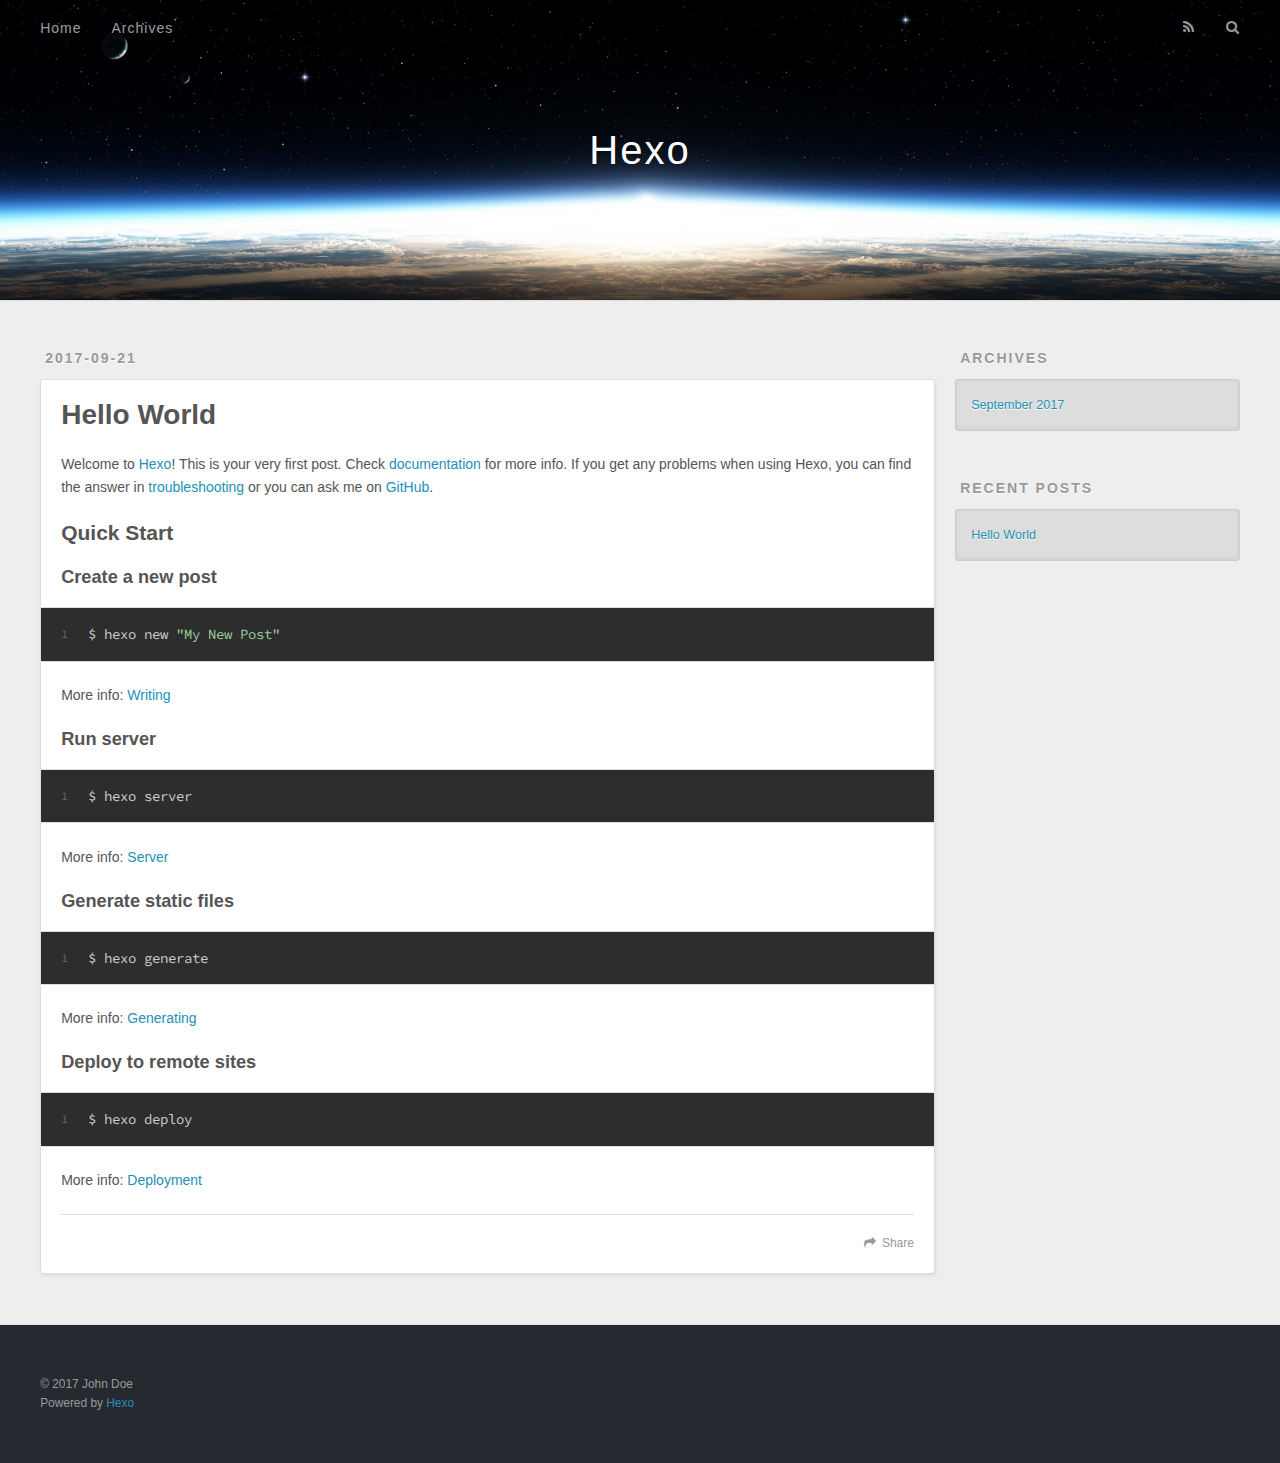
==== index.html @ 7e713b5b "Site updated: 2017-09-21 09:52:01" ====
<!DOCTYPE html>
<html>
<head>
  <meta charset="utf-8">
  
  <title>Hexo</title>
  <meta name="viewport" content="width=device-width, initial-scale=1, maximum-scale=1">
  <meta property="og:type" content="website">
<meta property="og:title" content="Hexo">
<meta property="og:url" content="http://yoursite.com/index.html">
<meta property="og:site_name" content="Hexo">
<meta name="twitter:card" content="summary">
<meta name="twitter:title" content="Hexo">
  
    <link rel="alternate" href="/atom.xml" title="Hexo" type="application/atom+xml">
  
  
    <link rel="icon" href="/favicon.png">
  
  
    <link href="//fonts.googleapis.com/css?family=Source+Code+Pro" rel="stylesheet" type="text/css">
  
  <link rel="stylesheet" href="/css/style.css">
  

</head>

<body>
  <div id="container">
    <div id="wrap">
      <header id="header">
  <div id="banner"></div>
  <div id="header-outer" class="outer">
    <div id="header-title" class="inner">
      <h1 id="logo-wrap">
        <a href="/" id="logo">Hexo</a>
      </h1>
      
    </div>
    <div id="header-inner" class="inner">
      <nav id="main-nav">
        <a id="main-nav-toggle" class="nav-icon"></a>
        
          <a class="main-nav-link" href="/">Home</a>
        
          <a class="main-nav-link" href="/archives">Archives</a>
        
      </nav>
      <nav id="sub-nav">
        
          <a id="nav-rss-link" class="nav-icon" href="/atom.xml" title="RSS Feed"></a>
        
        <a id="nav-search-btn" class="nav-icon" title="Search"></a>
      </nav>
      <div id="search-form-wrap">
        <form action="//google.com/search" method="get" accept-charset="UTF-8" class="search-form"><input type="search" name="q" class="search-form-input" placeholder="Search"><button type="submit" class="search-form-submit">&#xF002;</button><input type="hidden" name="sitesearch" value="http://yoursite.com"></form>
      </div>
    </div>
  </div>
</header>
      <div class="outer">
        <section id="main">
  
    <article id="post-hello-world" class="article article-type-post" itemscope itemprop="blogPost">
  <div class="article-meta">
    <a href="/2017/09/21/hello-world/" class="article-date">
  <time datetime="2017-09-21T01:50:01.000Z" itemprop="datePublished">2017-09-21</time>
</a>
    
  </div>
  <div class="article-inner">
    
    
      <header class="article-header">
        
  
    <h1 itemprop="name">
      <a class="article-title" href="/2017/09/21/hello-world/">Hello World</a>
    </h1>
  

      </header>
    
    <div class="article-entry" itemprop="articleBody">
      
        <p>Welcome to <a href="https://hexo.io/" target="_blank" rel="external">Hexo</a>! This is your very first post. Check <a href="https://hexo.io/docs/" target="_blank" rel="external">documentation</a> for more info. If you get any problems when using Hexo, you can find the answer in <a href="https://hexo.io/docs/troubleshooting.html" target="_blank" rel="external">troubleshooting</a> or you can ask me on <a href="https://github.com/hexojs/hexo/issues" target="_blank" rel="external">GitHub</a>.</p>
<h2 id="Quick-Start"><a href="#Quick-Start" class="headerlink" title="Quick Start"></a>Quick Start</h2><h3 id="Create-a-new-post"><a href="#Create-a-new-post" class="headerlink" title="Create a new post"></a>Create a new post</h3><figure class="highlight bash"><table><tr><td class="gutter"><pre><div class="line">1</div></pre></td><td class="code"><pre><div class="line">$ hexo new <span class="string">"My New Post"</span></div></pre></td></tr></table></figure>
<p>More info: <a href="https://hexo.io/docs/writing.html" target="_blank" rel="external">Writing</a></p>
<h3 id="Run-server"><a href="#Run-server" class="headerlink" title="Run server"></a>Run server</h3><figure class="highlight bash"><table><tr><td class="gutter"><pre><div class="line">1</div></pre></td><td class="code"><pre><div class="line">$ hexo server</div></pre></td></tr></table></figure>
<p>More info: <a href="https://hexo.io/docs/server.html" target="_blank" rel="external">Server</a></p>
<h3 id="Generate-static-files"><a href="#Generate-static-files" class="headerlink" title="Generate static files"></a>Generate static files</h3><figure class="highlight bash"><table><tr><td class="gutter"><pre><div class="line">1</div></pre></td><td class="code"><pre><div class="line">$ hexo generate</div></pre></td></tr></table></figure>
<p>More info: <a href="https://hexo.io/docs/generating.html" target="_blank" rel="external">Generating</a></p>
<h3 id="Deploy-to-remote-sites"><a href="#Deploy-to-remote-sites" class="headerlink" title="Deploy to remote sites"></a>Deploy to remote sites</h3><figure class="highlight bash"><table><tr><td class="gutter"><pre><div class="line">1</div></pre></td><td class="code"><pre><div class="line">$ hexo deploy</div></pre></td></tr></table></figure>
<p>More info: <a href="https://hexo.io/docs/deployment.html" target="_blank" rel="external">Deployment</a></p>

      
    </div>
    <footer class="article-footer">
      <a data-url="http://yoursite.com/2017/09/21/hello-world/" data-id="cj7tswdpz0000a8pvu6xvhjpp" class="article-share-link">Share</a>
      
      
    </footer>
  </div>
  
</article>


  

</section>
        
          <aside id="sidebar">
  
    

  
    

  
    
  
    
  <div class="widget-wrap">
    <h3 class="widget-title">Archives</h3>
    <div class="widget">
      <ul class="archive-list"><li class="archive-list-item"><a class="archive-list-link" href="/archives/2017/09/">September 2017</a></li></ul>
    </div>
  </div>


  
    
  <div class="widget-wrap">
    <h3 class="widget-title">Recent Posts</h3>
    <div class="widget">
      <ul>
        
          <li>
            <a href="/2017/09/21/hello-world/">Hello World</a>
          </li>
        
      </ul>
    </div>
  </div>

  
</aside>
        
      </div>
      <footer id="footer">
  
  <div class="outer">
    <div id="footer-info" class="inner">
      &copy; 2017 John Doe<br>
      Powered by <a href="http://hexo.io/" target="_blank">Hexo</a>
    </div>
  </div>
</footer>
    </div>
    <nav id="mobile-nav">
  
    <a href="/" class="mobile-nav-link">Home</a>
  
    <a href="/archives" class="mobile-nav-link">Archives</a>
  
</nav>
    

<script src="//ajax.googleapis.com/ajax/libs/jquery/2.0.3/jquery.min.js"></script>


  <link rel="stylesheet" href="/fancybox/jquery.fancybox.css">
  <script src="/fancybox/jquery.fancybox.pack.js"></script>


<script src="/js/script.js"></script>

  </div>
</body>
</html>
---- css/style.css ----
body {
  width: 100%;
}
body:before,
body:after {
  content: "";
  display: table;
}
body:after {
  clear: both;
}
html,
body,
div,
span,
applet,
object,
iframe,
h1,
h2,
h3,
h4,
h5,
h6,
p,
blockquote,
pre,
a,
abbr,
acronym,
address,
big,
cite,
code,
del,
dfn,
em,
img,
ins,
kbd,
q,
s,
samp,
small,
strike,
strong,
sub,
sup,
tt,
var,
dl,
dt,
dd,
ol,
ul,
li,
fieldset,
form,
label,
legend,
table,
caption,
tbody,
tfoot,
thead,
tr,
th,
td {
  margin: 0;
  padding: 0;
  border: 0;
  outline: 0;
  font-weight: inherit;
  font-style: inherit;
  font-family: inherit;
  font-size: 100%;
  vertical-align: baseline;
}
body {
  line-height: 1;
  color: #000;
  background: #fff;
}
ol,
ul {
  list-style: none;
}
table {
  border-collapse: separate;
  border-spacing: 0;
  vertical-align: middle;
}
caption,
th,
td {
  text-align: left;
  font-weight: normal;
  vertical-align: middle;
}
a img {
  border: none;
}
input,
button {
  margin: 0;
  padding: 0;
}
input::-moz-focus-inner,
button::-moz-focus-inner {
  border: 0;
  padding: 0;
}
@font-face {
  font-family: FontAwesome;
  font-style: normal;
  font-weight: normal;
  src: url("fonts/fontawesome-webfont.eot?v=#4.0.3");
  src: url("fonts/fontawesome-webfont.eot?#iefix&v=#4.0.3") format("embedded-opentype"), url("fonts/fontawesome-webfont.woff?v=#4.0.3") format("woff"), url("fonts/fontawesome-webfont.ttf?v=#4.0.3") format("truetype"), url("fonts/fontawesome-webfont.svg#fontawesomeregular?v=#4.0.3") format("svg");
}
html,
body,
#container {
  height: 100%;
}
body {
  background: #eee;
  font: 14px "Helvetica Neue", Helvetica, Arial, sans-serif;
  -webkit-text-size-adjust: 100%;
}
.outer {
  max-width: 1220px;
  margin: 0 auto;
  padding: 0 20px;
}
.outer:before,
.outer:after {
  content: "";
  display: table;
}
.outer:after {
  clear: both;
}
.inner {
  display: inline;
  float: left;
  width: 98.33333333333333%;
  margin: 0 0.833333333333333%;
}
.left,
.alignleft {
  float: left;
}
.right,
.alignright {
  float: right;
}
.clear {
  clear: both;
}
#container {
  position: relative;
}
.mobile-nav-on {
  overflow: hidden;
}
#wrap {
  height: 100%;
  width: 100%;
  position: absolute;
  top: 0;
  left: 0;
  -webkit-transition: 0.2s ease-out;
  -moz-transition: 0.2s ease-out;
  -ms-transition: 0.2s ease-out;
  transition: 0.2s ease-out;
  z-index: 1;
  background: #eee;
}
.mobile-nav-on #wrap {
  left: 280px;
}
@media screen and (min-width: 768px) {
  #main {
    display: inline;
    float: left;
    width: 73.33333333333333%;
    margin: 0 0.833333333333333%;
  }
}
.article-date,
.article-category-link,
.archive-year,
.widget-title {
  text-decoration: none;
  text-transform: uppercase;
  letter-spacing: 2px;
  color: #999;
  margin-bottom: 1em;
  margin-left: 5px;
  line-height: 1em;
  text-shadow: 0 1px #fff;
  font-weight: bold;
}
.article-inner,
.archive-article-inner {
  background: #fff;
  -webkit-box-shadow: 1px 2px 3px #ddd;
  box-shadow: 1px 2px 3px #ddd;
  border: 1px solid #ddd;
  border-radius: 3px;
}
.article-entry h1,
.widget h1 {
  font-size: 2em;
}
.article-entry h2,
.widget h2 {
  font-size: 1.5em;
}
.article-entry h3,
.widget h3 {
  font-size: 1.3em;
}
.article-entry h4,
.widget h4 {
  font-size: 1.2em;
}
.article-entry h5,
.widget h5 {
  font-size: 1em;
}
.article-entry h6,
.widget h6 {
  font-size: 1em;
  color: #999;
}
.article-entry hr,
.widget hr {
  border: 1px dashed #ddd;
}
.article-entry strong,
.widget strong {
  font-weight: bold;
}
.article-entry em,
.widget em,
.article-entry cite,
.widget cite {
  font-style: italic;
}
.article-entry sup,
.widget sup,
.article-entry sub,
.widget sub {
  font-size: 0.75em;
  line-height: 0;
  position: relative;
  vertical-align: baseline;
}
.article-entry sup,
.widget sup {
  top: -0.5em;
}
.article-entry sub,
.widget sub {
  bottom: -0.2em;
}
.article-entry small,
.widget small {
  font-size: 0.85em;
}
.article-entry acronym,
.widget acronym,
.article-entry abbr,
.widget abbr {
  border-bottom: 1px dotted;
}
.article-entry ul,
.widget ul,
.article-entry ol,
.widget ol,
.article-entry dl,
.widget dl {
  margin: 0 20px;
  line-height: 1.6em;
}
.article-entry ul ul,
.widget ul ul,
.article-entry ol ul,
.widget ol ul,
.article-entry ul ol,
.widget ul ol,
.article-entry ol ol,
.widget ol ol {
  margin-top: 0;
  margin-bottom: 0;
}
.article-entry ul,
.widget ul {
  list-style: disc;
}
.article-entry ol,
.widget ol {
  list-style: decimal;
}
.article-entry dt,
.widget dt {
  font-weight: bold;
}
#header {
  height: 300px;
  position: relative;
  border-bottom: 1px solid #ddd;
}
#header:before,
#header:after {
  content: "";
  position: absolute;
  left: 0;
  right: 0;
  height: 40px;
}
#header:before {
  top: 0;
  background: -webkit-linear-gradient(rgba(0,0,0,0.2), transparent);
  background: -moz-linear-gradient(rgba(0,0,0,0.2), transparent);
  background: -ms-linear-gradient(rgba(0,0,0,0.2), transparent);
  background: linear-gradient(rgba(0,0,0,0.2), transparent);
}
#header:after {
  bottom: 0;
  background: -webkit-linear-gradient(transparent, rgba(0,0,0,0.2));
  background: -moz-linear-gradient(transparent, rgba(0,0,0,0.2));
  background: -ms-linear-gradient(transparent, rgba(0,0,0,0.2));
  background: linear-gradient(transparent, rgba(0,0,0,0.2));
}
#header-outer {
  height: 100%;
  position: relative;
}
#header-inner {
  position: relative;
  overflow: hidden;
}
#banner {
  position: absolute;
  top: 0;
  left: 0;
  width: 100%;
  height: 100%;
  background: url("images/banner.jpg") center #000;
  -webkit-background-size: cover;
  -moz-background-size: cover;
  background-size: cover;
  z-index: -1;
}
#header-title {
  text-align: center;
  height: 40px;
  position: absolute;
  top: 50%;
  left: 0;
  margin-top: -20px;
}
#logo,
#subtitle {
  text-decoration: none;
  color: #fff;
  font-weight: 300;
  text-shadow: 0 1px 4px rgba(0,0,0,0.3);
}
#logo {
  font-size: 40px;
  line-height: 40px;
  letter-spacing: 2px;
}
#subtitle {
  font-size: 16px;
  line-height: 16px;
  letter-spacing: 1px;
}
#subtitle-wrap {
  margin-top: 16px;
}
#main-nav {
  float: left;
  margin-left: -15px;
}
.nav-icon,
.main-nav-link {
  float: left;
  color: #fff;
  opacity: 0.6;
  text-decoration: none;
  text-shadow: 0 1px rgba(0,0,0,0.2);
  -webkit-transition: opacity 0.2s;
  -moz-transition: opacity 0.2s;
  -ms-transition: opacity 0.2s;
  transition: opacity 0.2s;
  display: block;
  padding: 20px 15px;
}
.nav-icon:hover,
.main-nav-link:hover {
  opacity: 1;
}
.nav-icon {
  font-family: FontAwesome;
  text-align: center;
  font-size: 14px;
  width: 14px;
  height: 14px;
  padding: 20px 15px;
  position: relative;
  cursor: pointer;
}
.main-nav-link {
  font-weight: 300;
  letter-spacing: 1px;
}
@media screen and (max-width: 479px) {
  .main-nav-link {
    display: none;
  }
}
#main-nav-toggle {
  display: none;
}
#main-nav-toggle:before {
  content: "\f0c9";
}
@media screen and (max-width: 479px) {
  #main-nav-toggle {
    display: block;
  }
}
#sub-nav {
  float: right;
  margin-right: -15px;
}
#nav-rss-link:before {
  content: "\f09e";
}
#nav-search-btn:before {
  content: "\f002";
}
#search-form-wrap {
  position: absolute;
  top: 15px;
  width: 150px;
  height: 30px;
  right: -150px;
  opacity: 0;
  -webkit-transition: 0.2s ease-out;
  -moz-transition: 0.2s ease-out;
  -ms-transition: 0.2s ease-out;
  transition: 0.2s ease-out;
}
#search-form-wrap.on {
  opacity: 1;
  right: 0;
}
@media screen and (max-width: 479px) {
  #search-form-wrap {
    width: 100%;
    right: -100%;
  }
}
.search-form {
  position: absolute;
  top: 0;
  left: 0;
  right: 0;
  background: #fff;
  padding: 5px 15px;
  border-radius: 15px;
  -webkit-box-shadow: 0 0 10px rgba(0,0,0,0.3);
  box-shadow: 0 0 10px rgba(0,0,0,0.3);
}
.search-form-input {
  border: none;
  background: none;
  color: #555;
  width: 100%;
  font: 13px "Helvetica Neue", Helvetica, Arial, sans-serif;
  outline: none;
}
.search-form-input::-webkit-search-results-decoration,
.search-form-input::-webkit-search-cancel-button {
  -webkit-appearance: none;
}
.search-form-submit {
  position: absolute;
  top: 50%;
  right: 10px;
  margin-top: -7px;
  font: 13px FontAwesome;
  border: none;
  background: none;
  color: #bbb;
  cursor: pointer;
}
.search-form-submit:hover,
.search-form-submit:focus {
  color: #777;
}
.article {
  margin: 50px 0;
}
.article-inner {
  overflow: hidden;
}
.article-meta:before,
.article-meta:after {
  content: "";
  display: table;
}
.article-meta:after {
  clear: both;
}
.article-date {
  float: left;
}
.article-category {
  float: left;
  line-height: 1em;
  color: #ccc;
  text-shadow: 0 1px #fff;
  margin-left: 8px;
}
.article-category:before {
  content: "\2022";
}
.article-category-link {
  margin: 0 12px 1em;
}
.article-header {
  padding: 20px 20px 0;
}
.article-title {
  text-decoration: none;
  font-size: 2em;
  font-weight: bold;
  color: #555;
  line-height: 1.1em;
  -webkit-transition: color 0.2s;
  -moz-transition: color 0.2s;
  -ms-transition: color 0.2s;
  transition: color 0.2s;
}
a.article-title:hover {
  color: #258fb8;
}
.article-entry {
  color: #555;
  padding: 0 20px;
}
.article-entry:before,
.article-entry:after {
  content: "";
  display: table;
}
.article-entry:after {
  clear: both;
}
.article-entry p,
.article-entry table {
  line-height: 1.6em;
  margin: 1.6em 0;
}
.article-entry h1,
.article-entry h2,
.article-entry h3,
.article-entry h4,
.article-entry h5,
.article-entry h6 {
  font-weight: bold;
}
.article-entry h1,
.article-entry h2,
.article-entry h3,
.article-entry h4,
.article-entry h5,
.article-entry h6 {
  line-height: 1.1em;
  margin: 1.1em 0;
}
.article-entry a {
  color: #258fb8;
  text-decoration: none;
}
.article-entry a:hover {
  text-decoration: underline;
}
.article-entry ul,
.article-entry ol,
.article-entry dl {
  margin-top: 1.6em;
  margin-bottom: 1.6em;
}
.article-entry img,
.article-entry video {
  max-width: 100%;
  height: auto;
  display: block;
  margin: auto;
}
.article-entry iframe {
  border: none;
}
.article-entry table {
  width: 100%;
  border-collapse: collapse;
  border-spacing: 0;
}
.article-entry th {
  font-weight: bold;
  border-bottom: 3px solid #ddd;
  padding-bottom: 0.5em;
}
.article-entry td {
  border-bottom: 1px solid #ddd;
  padding: 10px 0;
}
.article-entry blockquote {
  font-family: Georgia, "Times New Roman", serif;
  font-size: 1.4em;
  margin: 1.6em 20px;
  text-align: center;
}
.article-entry blockquote footer {
  font-size: 14px;
  margin: 1.6em 0;
  font-family: "Helvetica Neue", Helvetica, Arial, sans-serif;
}
.article-entry blockquote footer cite:before {
  content: "—";
  padding: 0 0.5em;
}
.article-entry .pullquote {
  text-align: left;
  width: 45%;
  margin: 0;
}
.article-entry .pullquote.left {
  margin-left: 0.5em;
  margin-right: 1em;
}
.article-entry .pullquote.right {
  margin-right: 0.5em;
  margin-left: 1em;
}
.article-entry .caption {
  color: #999;
  display: block;
  font-size: 0.9em;
  margin-top: 0.5em;
  position: relative;
  text-align: center;
}
.article-entry .video-container {
  position: relative;
  padding-top: 56.25%;
  height: 0;
  overflow: hidden;
}
.article-entry .video-container iframe,
.article-entry .video-container object,
.article-entry .video-container embed {
  position: absolute;
  top: 0;
  left: 0;
  width: 100%;
  height: 100%;
  margin-top: 0;
}
.article-more-link a {
  display: inline-block;
  line-height: 1em;
  padding: 6px 15px;
  border-radius: 15px;
  background: #eee;
  color: #999;
  text-shadow: 0 1px #fff;
  text-decoration: none;
}
.article-more-link a:hover {
  background: #258fb8;
  color: #fff;
  text-decoration: none;
  text-shadow: 0 1px #1e7293;
}
.article-footer {
  font-size: 0.85em;
  line-height: 1.6em;
  border-top: 1px solid #ddd;
  padding-top: 1.6em;
  margin: 0 20px 20px;
}
.article-footer:before,
.article-footer:after {
  content: "";
  display: table;
}
.article-footer:after {
  clear: both;
}
.article-footer a {
  color: #999;
  text-decoration: none;
}
.article-footer a:hover {
  color: #555;
}
.article-tag-list-item {
  float: left;
  margin-right: 10px;
}
.article-tag-list-link:before {
  content: "#";
}
.article-comment-link {
  float: right;
}
.article-comment-link:before {
  content: "\f075";
  font-family: FontAwesome;
  padding-right: 8px;
}
.article-share-link {
  cursor: pointer;
  float: right;
  margin-left: 20px;
}
.article-share-link:before {
  content: "\f064";
  font-family: FontAwesome;
  padding-right: 6px;
}
#article-nav {
  position: relative;
}
#article-nav:before,
#article-nav:after {
  content: "";
  display: table;
}
#article-nav:after {
  clear: both;
}
@media screen and (min-width: 768px) {
  #article-nav {
    margin: 50px 0;
  }
  #article-nav:before {
    width: 8px;
    height: 8px;
    position: absolute;
    top: 50%;
    left: 50%;
    margin-top: -4px;
    margin-left: -4px;
    content: "";
    border-radius: 50%;
    background: #ddd;
    -webkit-box-shadow: 0 1px 2px #fff;
    box-shadow: 0 1px 2px #fff;
  }
}
.article-nav-link-wrap {
  text-decoration: none;
  text-shadow: 0 1px #fff;
  color: #999;
  -webkit-box-sizing: border-box;
  -moz-box-sizing: border-box;
  box-sizing: border-box;
  margin-top: 50px;
  text-align: center;
  display: block;
}
.article-nav-link-wrap:hover {
  color: #555;
}
@media screen and (min-width: 768px) {
  .article-nav-link-wrap {
    width: 50%;
    margin-top: 0;
  }
}
@media screen and (min-width: 768px) {
  #article-nav-newer {
    float: left;
    text-align: right;
    padding-right: 20px;
  }
}
@media screen and (min-width: 768px) {
  #article-nav-older {
    float: right;
    text-align: left;
    padding-left: 20px;
  }
}
.article-nav-caption {
  text-transform: uppercase;
  letter-spacing: 2px;
  color: #ddd;
  line-height: 1em;
  font-weight: bold;
}
#article-nav-newer .article-nav-caption {
  margin-right: -2px;
}
.article-nav-title {
  font-size: 0.85em;
  line-height: 1.6em;
  margin-top: 0.5em;
}
.article-share-box {
  position: absolute;
  display: none;
  background: #fff;
  -webkit-box-shadow: 1px 2px 10px rgba(0,0,0,0.2);
  box-shadow: 1px 2px 10px rgba(0,0,0,0.2);
  border-radius: 3px;
  margin-left: -145px;
  overflow: hidden;
  z-index: 1;
}
.article-share-box.on {
  display: block;
}
.article-share-input {
  width: 100%;
  background: none;
  -webkit-box-sizing: border-box;
  -moz-box-sizing: border-box;
  box-sizing: border-box;
  font: 14px "Helvetica Neue", Helvetica, Arial, sans-serif;
  padding: 0 15px;
  color: #555;
  outline: none;
  border: 1px solid #ddd;
  border-radius: 3px 3px 0 0;
  height: 36px;
  line-height: 36px;
}
.article-share-links {
  background: #eee;
}
.article-share-links:before,
.article-share-links:after {
  content: "";
  display: table;
}
.article-share-links:after {
  clear: both;
}
.article-share-twitter,
.article-share-facebook,
.article-share-pinterest,
.article-share-google {
  width: 50px;
  height: 36px;
  display: block;
  float: left;
  position: relative;
  color: #999;
  text-shadow: 0 1px #fff;
}
.article-share-twitter:before,
.article-share-facebook:before,
.article-share-pinterest:before,
.article-share-google:before {
  font-size: 20px;
  font-family: FontAwesome;
  width: 20px;
  height: 20px;
  position: absolute;
  top: 50%;
  left: 50%;
  margin-top: -10px;
  margin-left: -10px;
  text-align: center;
}
.article-share-twitter:hover,
.article-share-facebook:hover,
.article-share-pinterest:hover,
.article-share-google:hover {
  color: #fff;
}
.article-share-twitter:before {
  content: "\f099";
}
.article-share-twitter:hover {
  background: #00aced;
  text-shadow: 0 1px #008abe;
}
.article-share-facebook:before {
  content: "\f09a";
}
.article-share-facebook:hover {
  background: #3b5998;
  text-shadow: 0 1px #2f477a;
}
.article-share-pinterest:before {
  content: "\f0d2";
}
.article-share-pinterest:hover {
  background: #cb2027;
  text-shadow: 0 1px #a21a1f;
}
.article-share-google:before {
  content: "\f0d5";
}
.article-share-google:hover {
  background: #dd4b39;
  text-shadow: 0 1px #be3221;
}
.article-gallery {
  background: #000;
  position: relative;
}
.article-gallery-photos {
  position: relative;
  overflow: hidden;
}
.article-gallery-img {
  display: none;
  max-width: 100%;
}
.article-gallery-img:first-child {
  display: block;
}
.article-gallery-img.loaded {
  position: absolute;
  display: block;
}
.article-gallery-img img {
  display: block;
  max-width: 100%;
  margin: 0 auto;
}
#comments {
  background: #fff;
  -webkit-box-shadow: 1px 2px 3px #ddd;
  box-shadow: 1px 2px 3px #ddd;
  padding: 20px;
  border: 1px solid #ddd;
  border-radius: 3px;
  margin: 50px 0;
}
#comments a {
  color: #258fb8;
}
.archives-wrap {
  margin: 50px 0;
}
.archives:before,
.archives:after {
  content: "";
  display: table;
}
.archives:after {
  clear: both;
}
.archive-year-wrap {
  margin-bottom: 1em;
}
.archives {
  -webkit-column-gap: 10px;
  -moz-column-gap: 10px;
  column-gap: 10px;
}
@media screen and (min-width: 480px) and (max-width: 767px) {
  .archives {
    -webkit-column-count: 2;
    -moz-column-count: 2;
    column-count: 2;
  }
}
@media screen and (min-width: 768px) {
  .archives {
    -webkit-column-count: 3;
    -moz-column-count: 3;
    column-count: 3;
  }
}
.archive-article {
  -webkit-column-break-inside: avoid;
  page-break-inside: avoid;
  overflow: hidden;
  break-inside: avoid-column;
}
.archive-article-inner {
  padding: 10px;
  margin-bottom: 15px;
}
.archive-article-title {
  text-decoration: none;
  font-weight: bold;
  color: #555;
  -webkit-transition: color 0.2s;
  -moz-transition: color 0.2s;
  -ms-transition: color 0.2s;
  transition: color 0.2s;
  line-height: 1.6em;
}
.archive-article-title:hover {
  color: #258fb8;
}
.archive-article-footer {
  margin-top: 1em;
}
.archive-article-date {
  color: #999;
  text-decoration: none;
  font-size: 0.85em;
  line-height: 1em;
  margin-bottom: 0.5em;
  display: block;
}
#page-nav {
  margin: 50px auto;
  background: #fff;
  -webkit-box-shadow: 1px 2px 3px #ddd;
  box-shadow: 1px 2px 3px #ddd;
  border: 1px solid #ddd;
  border-radius: 3px;
  text-align: center;
  color: #999;
  overflow: hidden;
}
#page-nav:before,
#page-nav:after {
  content: "";
  display: table;
}
#page-nav:after {
  clear: both;
}
#page-nav a,
#page-nav span {
  padding: 10px 20px;
  line-height: 1;
  height: 2ex;
}
#page-nav a {
  color: #999;
  text-decoration: none;
}
#page-nav a:hover {
  background: #999;
  color: #fff;
}
#page-nav .prev {
  float: left;
}
#page-nav .next {
  float: right;
}
#page-nav .page-number {
  display: inline-block;
}
@media screen and (max-width: 479px) {
  #page-nav .page-number {
    display: none;
  }
}
#page-nav .current {
  color: #555;
  font-weight: bold;
}
#page-nav .space {
  color: #ddd;
}
#footer {
  background: #262a30;
  padding: 50px 0;
  border-top: 1px solid #ddd;
  color: #999;
}
#footer a {
  color: #258fb8;
  text-decoration: none;
}
#footer a:hover {
  text-decoration: underline;
}
#footer-info {
  line-height: 1.6em;
  font-size: 0.85em;
}
.article-entry pre,
.article-entry .highlight {
  background: #2d2d2d;
  margin: 0 -20px;
  padding: 15px 20px;
  border-style: solid;
  border-color: #ddd;
  border-width: 1px 0;
  overflow: auto;
  color: #ccc;
  line-height: 22.400000000000002px;
}
.article-entry .highlight .gutter pre,
.article-entry .gist .gist-file .gist-data .line-numbers {
  color: #666;
  font-size: 0.85em;
}
.article-entry pre,
.article-entry code {
  font-family: "Source Code Pro", Consolas, Monaco, Menlo, Consolas, monospace;
}
.article-entry code {
  background: #eee;
  text-shadow: 0 1px #fff;
  padding: 0 0.3em;
}
.article-entry pre code {
  background: none;
  text-shadow: none;
  padding: 0;
}
.article-entry .highlight pre {
  border: none;
  margin: 0;
  padding: 0;
}
.article-entry .highlight table {
  margin: 0;
  width: auto;
}
.article-entry .highlight td {
  border: none;
  padding: 0;
}
.article-entry .highlight figcaption {
  font-size: 0.85em;
  color: #999;
  line-height: 1em;
  margin-bottom: 1em;
}
.article-entry .highlight figcaption:before,
.article-entry .highlight figcaption:after {
  content: "";
  display: table;
}
.article-entry .highlight figcaption:after {
  clear: both;
}
.article-entry .highlight figcaption a {
  float: right;
}
.article-entry .highlight .gutter pre {
  text-align: right;
  padding-right: 20px;
}
.article-entry .highlight .line {
  height: 22.400000000000002px;
}
.article-entry .highlight .line.marked {
  background: #515151;
}
.article-entry .gist {
  margin: 0 -20px;
  border-style: solid;
  border-color: #ddd;
  border-width: 1px 0;
  background: #2d2d2d;
  padding: 15px 20px 15px 0;
}
.article-entry .gist .gist-file {
  border: none;
  font-family: "Source Code Pro", Consolas, Monaco, Menlo, Consolas, monospace;
  margin: 0;
}
.article-entry .gist .gist-file .gist-data {
  background: none;
  border: none;
}
.article-entry .gist .gist-file .gist-data .line-numbers {
  background: none;
  border: none;
  padding: 0 20px 0 0;
}
.article-entry .gist .gist-file .gist-data .line-data {
  padding: 0 !important;
}
.article-entry .gist .gist-file .highlight {
  margin: 0;
  padding: 0;
  border: none;
}
.article-entry .gist .gist-file .gist-meta {
  background: #2d2d2d;
  color: #999;
  font: 0.85em "Helvetica Neue", Helvetica, Arial, sans-serif;
  text-shadow: 0 0;
  padding: 0;
  margin-top: 1em;
  margin-left: 20px;
}
.article-entry .gist .gist-file .gist-meta a {
  color: #258fb8;
  font-weight: normal;
}
.article-entry .gist .gist-file .gist-meta a:hover {
  text-decoration: underline;
}
pre .comment,
pre .title {
  color: #999;
}
pre .variable,
pre .attribute,
pre .tag,
pre .regexp,
pre .ruby .constant,
pre .xml .tag .title,
pre .xml .pi,
pre .xml .doctype,
pre .html .doctype,
pre .css .id,
pre .css .class,
pre .css .pseudo {
  color: #f2777a;
}
pre .number,
pre .preprocessor,
pre .built_in,
pre .literal,
pre .params,
pre .constant {
  color: #f99157;
}
pre .class,
pre .ruby .class .title,
pre .css .rules .attribute {
  color: #9c9;
}
pre .string,
pre .value,
pre .inheritance,
pre .header,
pre .ruby .symbol,
pre .xml .cdata {
  color: #9c9;
}
pre .css .hexcolor {
  color: #6cc;
}
pre .function,
pre .python .decorator,
pre .python .title,
pre .ruby .function .title,
pre .ruby .title .keyword,
pre .perl .sub,
pre .javascript .title,
pre .coffeescript .title {
  color: #69c;
}
pre .keyword,
pre .javascript .function {
  color: #c9c;
}
@media screen and (max-width: 479px) {
  #mobile-nav {
    position: absolute;
    top: 0;
    left: 0;
    width: 280px;
    height: 100%;
    background: #191919;
    border-right: 1px solid #fff;
  }
}
@media screen and (max-width: 479px) {
  .mobile-nav-link {
    display: block;
    color: #999;
    text-decoration: none;
    padding: 15px 20px;
    font-weight: bold;
  }
  .mobile-nav-link:hover {
    color: #fff;
  }
}
@media screen and (min-width: 768px) {
  #sidebar {
    display: inline;
    float: left;
    width: 23.333333333333332%;
    margin: 0 0.833333333333333%;
  }
}
.widget-wrap {
  margin: 50px 0;
}
.widget {
  color: #777;
  text-shadow: 0 1px #fff;
  background: #ddd;
  -webkit-box-shadow: 0 -1px 4px #ccc inset;
  box-shadow: 0 -1px 4px #ccc inset;
  border: 1px solid #ccc;
  padding: 15px;
  border-radius: 3px;
}
.widget a {
  color: #258fb8;
  text-decoration: none;
}
.widget a:hover {
  text-decoration: underline;
}
.widget ul ul,
.widget ol ul,
.widget dl ul,
.widget ul ol,
.widget ol ol,
.widget dl ol,
.widget ul dl,
.widget ol dl,
.widget dl dl {
  margin-left: 15px;
  list-style: disc;
}
.widget {
  line-height: 1.6em;
  word-wrap: break-word;
  font-size: 0.9em;
}
.widget ul,
.widget ol {
  list-style: none;
  margin: 0;
}
.widget ul ul,
.widget ol ul,
.widget ul ol,
.widget ol ol {
  margin: 0 20px;
}
.widget ul ul,
.widget ol ul {
  list-style: disc;
}
.widget ul ol,
.widget ol ol {
  list-style: decimal;
}
.category-list-count,
.tag-list-count,
.archive-list-count {
  padding-left: 5px;
  color: #999;
  font-size: 0.85em;
}
.category-list-count:before,
.tag-list-count:before,
.archive-list-count:before {
  content: "(";
}
.category-list-count:after,
.tag-list-count:after,
.archive-list-count:after {
  content: ")";
}
.tagcloud a {
  margin-right: 5px;
  display: inline-block;
}
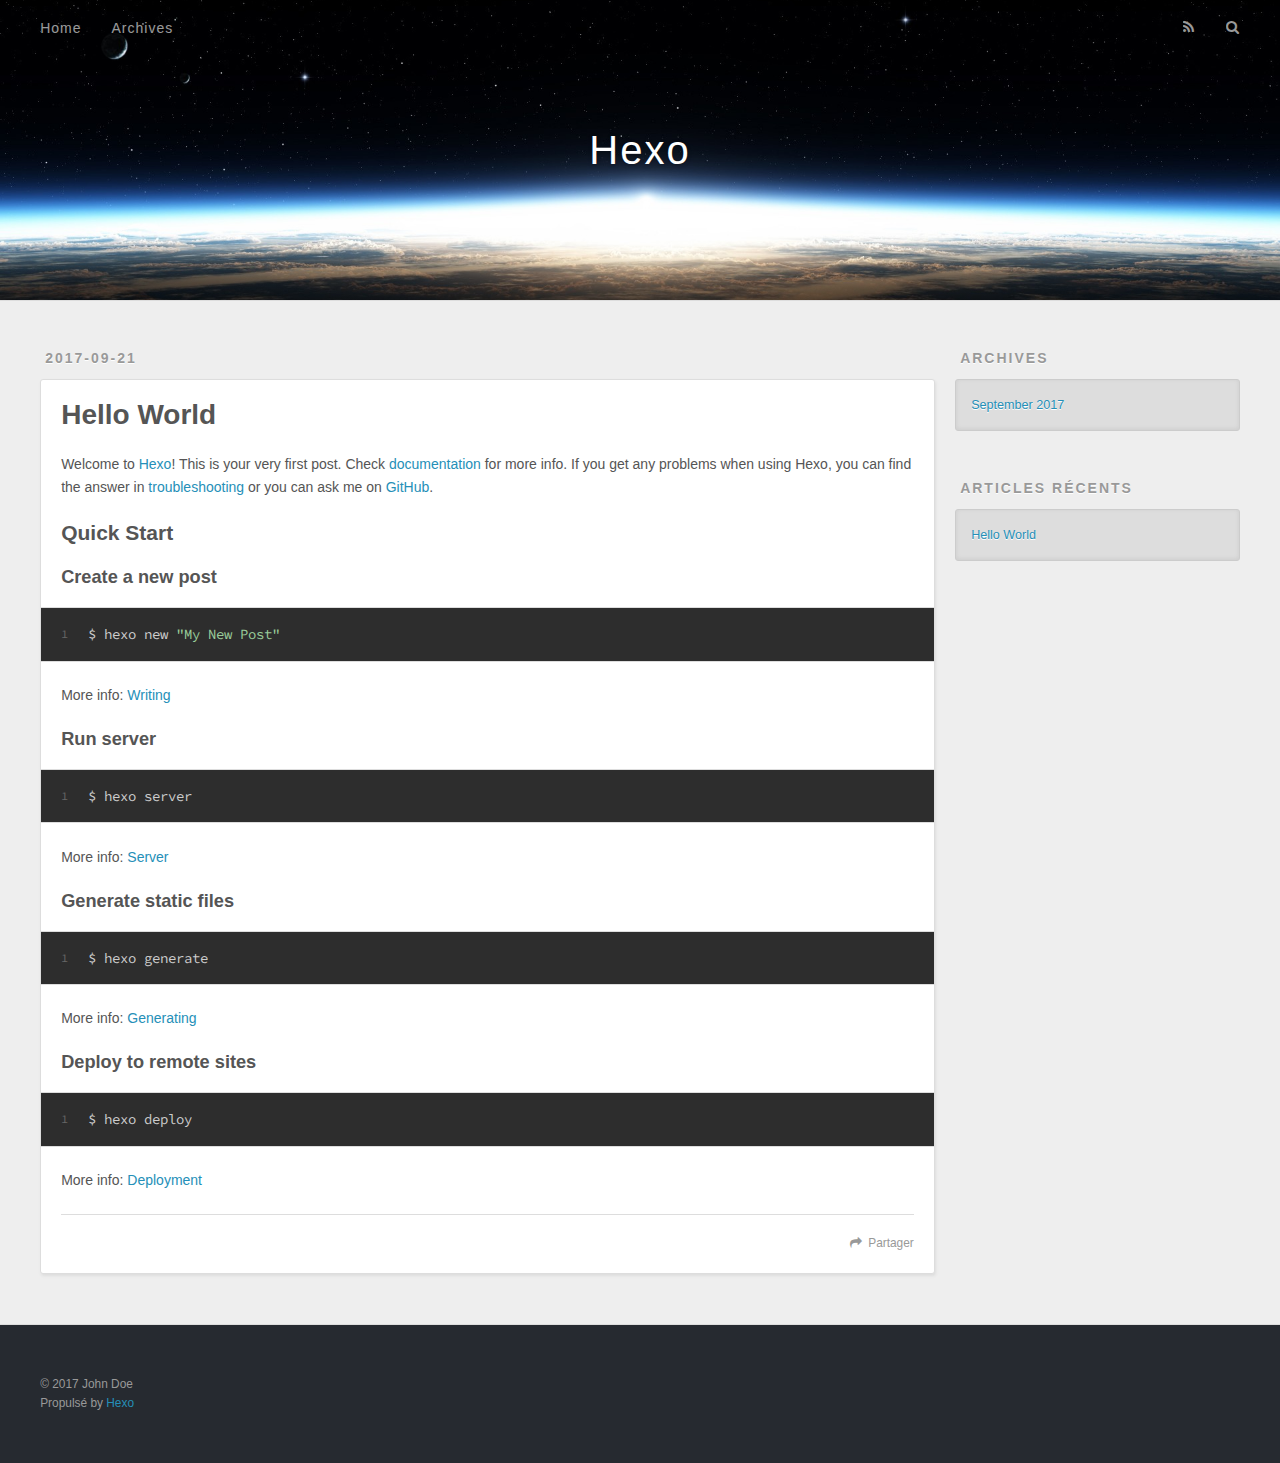
==== commit 2b26be7a: "Site updated: 2017-09-21 09:58:00" ====
--- a/index.html
+++ b/index.html
@@ -48,9 +48,9 @@
       </nav>
       <nav id="sub-nav">
         
-          <a id="nav-rss-link" class="nav-icon" href="/atom.xml" title="RSS Feed"></a>
+          <a id="nav-rss-link" class="nav-icon" href="/atom.xml" title="Flux RSS"></a>
         
-        <a id="nav-search-btn" class="nav-icon" title="Search"></a>
+        <a id="nav-search-btn" class="nav-icon" title="Rechercher"></a>
       </nav>
       <div id="search-form-wrap">
         <form action="//google.com/search" method="get" accept-charset="UTF-8" class="search-form"><input type="search" name="q" class="search-form-input" placeholder="Search"><button type="submit" class="search-form-submit">&#xF002;</button><input type="hidden" name="sitesearch" value="http://yoursite.com"></form>
@@ -96,7 +96,7 @@
       
     </div>
     <footer class="article-footer">
-      <a data-url="http://yoursite.com/2017/09/21/hello-world/" data-id="cj7tswdpz0000a8pvu6xvhjpp" class="article-share-link">Share</a>
+      <a data-url="http://yoursite.com/2017/09/21/hello-world/" data-id="cj7tszb2n0000cupved7q3jtg" class="article-share-link">Partager</a>
       
       
     </footer>
@@ -131,7 +131,7 @@
   
     
   <div class="widget-wrap">
-    <h3 class="widget-title">Recent Posts</h3>
+    <h3 class="widget-title">Articles récents</h3>
     <div class="widget">
       <ul>
         
@@ -152,7 +152,7 @@
   <div class="outer">
     <div id="footer-info" class="inner">
       &copy; 2017 John Doe<br>
-      Powered by <a href="http://hexo.io/" target="_blank">Hexo</a>
+      Propulsé by <a href="http://hexo.io/" target="_blank">Hexo</a>
     </div>
   </div>
 </footer>
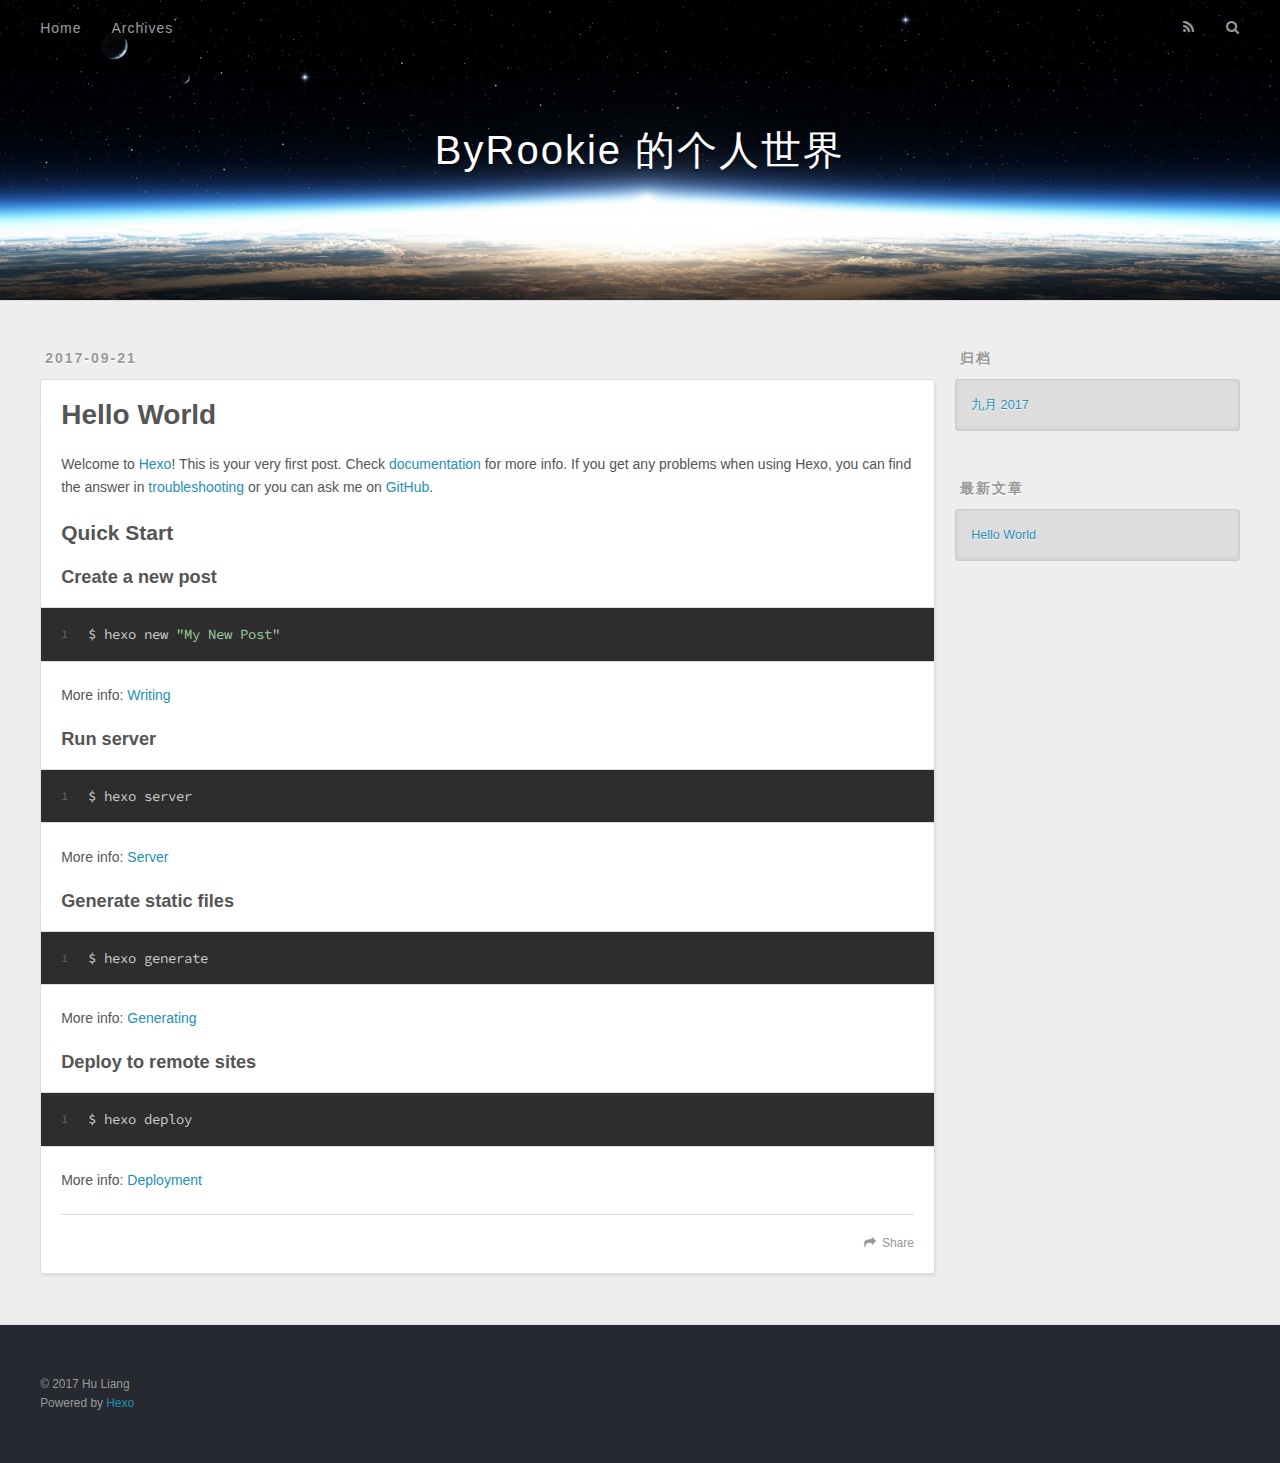
==== commit 99c671ff: "Site updated: 2017-09-21 10:01:53" ====
--- a/index.html
+++ b/index.html
@@ -3,16 +3,20 @@
 <head>
   <meta charset="utf-8">
   
-  <title>Hexo</title>
+  <title>ByRookie 的个人世界</title>
   <meta name="viewport" content="width=device-width, initial-scale=1, maximum-scale=1">
-  <meta property="og:type" content="website">
-<meta property="og:title" content="Hexo">
+  <meta name="description" content="个人博客">
+<meta property="og:type" content="website">
+<meta property="og:title" content="ByRookie 的个人世界">
 <meta property="og:url" content="http://yoursite.com/index.html">
-<meta property="og:site_name" content="Hexo">
+<meta property="og:site_name" content="ByRookie 的个人世界">
+<meta property="og:description" content="个人博客">
+<meta property="og:locale" content="zh-CN">
 <meta name="twitter:card" content="summary">
-<meta name="twitter:title" content="Hexo">
+<meta name="twitter:title" content="ByRookie 的个人世界">
+<meta name="twitter:description" content="个人博客">
   
-    <link rel="alternate" href="/atom.xml" title="Hexo" type="application/atom+xml">
+    <link rel="alternate" href="/atom.xml" title="ByRookie 的个人世界" type="application/atom+xml">
   
   
     <link rel="icon" href="/favicon.png">
@@ -33,7 +37,7 @@
   <div id="header-outer" class="outer">
     <div id="header-title" class="inner">
       <h1 id="logo-wrap">
-        <a href="/" id="logo">Hexo</a>
+        <a href="/" id="logo">ByRookie 的个人世界</a>
       </h1>
       
     </div>
@@ -48,9 +52,9 @@
       </nav>
       <nav id="sub-nav">
         
-          <a id="nav-rss-link" class="nav-icon" href="/atom.xml" title="Flux RSS"></a>
+          <a id="nav-rss-link" class="nav-icon" href="/atom.xml" title="RSS Feed"></a>
         
-        <a id="nav-search-btn" class="nav-icon" title="Rechercher"></a>
+        <a id="nav-search-btn" class="nav-icon" title="搜索"></a>
       </nav>
       <div id="search-form-wrap">
         <form action="//google.com/search" method="get" accept-charset="UTF-8" class="search-form"><input type="search" name="q" class="search-form-input" placeholder="Search"><button type="submit" class="search-form-submit">&#xF002;</button><input type="hidden" name="sitesearch" value="http://yoursite.com"></form>
@@ -96,7 +100,7 @@
       
     </div>
     <footer class="article-footer">
-      <a data-url="http://yoursite.com/2017/09/21/hello-world/" data-id="cj7tszb2n0000cupved7q3jtg" class="article-share-link">Partager</a>
+      <a data-url="http://yoursite.com/2017/09/21/hello-world/" data-id="cj7ttaiug0000j8pvhiai3ufr" class="article-share-link">Share</a>
       
       
     </footer>
@@ -121,9 +125,9 @@
   
     
   <div class="widget-wrap">
-    <h3 class="widget-title">Archives</h3>
+    <h3 class="widget-title">归档</h3>
     <div class="widget">
-      <ul class="archive-list"><li class="archive-list-item"><a class="archive-list-link" href="/archives/2017/09/">September 2017</a></li></ul>
+      <ul class="archive-list"><li class="archive-list-item"><a class="archive-list-link" href="/archives/2017/09/">九月 2017</a></li></ul>
     </div>
   </div>
 
@@ -131,7 +135,7 @@
   
     
   <div class="widget-wrap">
-    <h3 class="widget-title">Articles récents</h3>
+    <h3 class="widget-title">最新文章</h3>
     <div class="widget">
       <ul>
         
@@ -151,8 +155,8 @@
   
   <div class="outer">
     <div id="footer-info" class="inner">
-      &copy; 2017 John Doe<br>
-      Propulsé by <a href="http://hexo.io/" target="_blank">Hexo</a>
+      &copy; 2017 Hu Liang<br>
+      Powered by <a href="http://hexo.io/" target="_blank">Hexo</a>
     </div>
   </div>
 </footer>
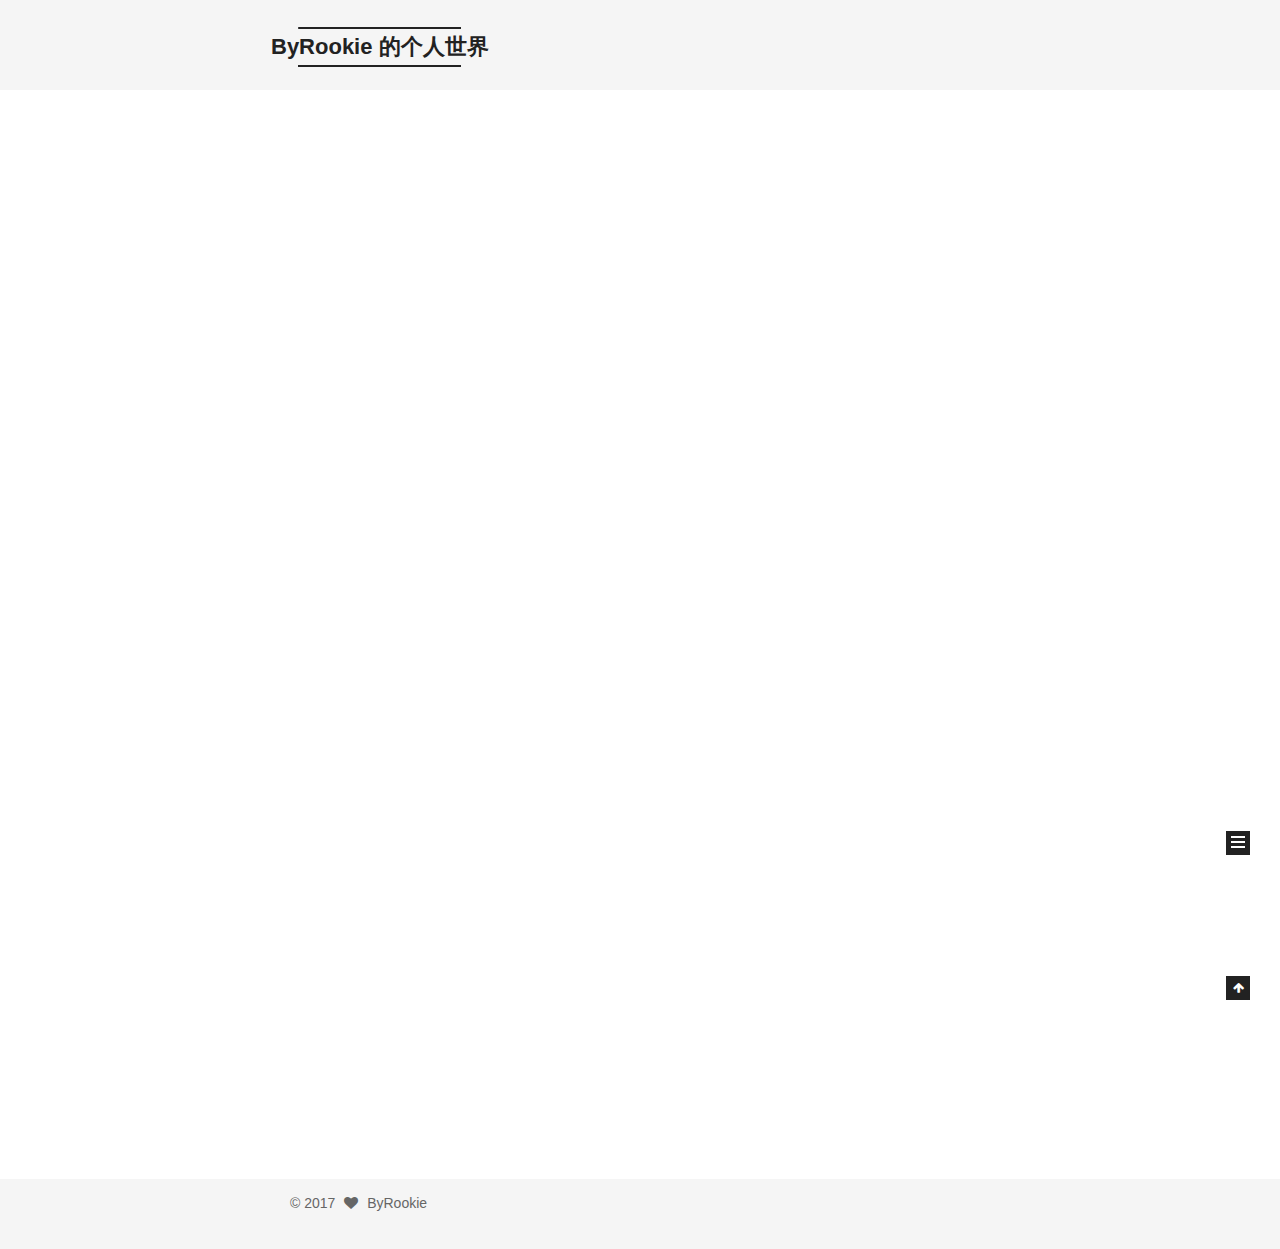
==== commit a272198b: "Site updated: 2017-09-21 10:51:30" ====
--- a/index.html
+++ b/index.html
@@ -1,93 +1,338 @@
 <!DOCTYPE html>
-<html>
+
+
+
+  
+
+
+<html class="theme-next mist use-motion" lang="zh-Hans">
 <head>
-  <meta charset="utf-8">
-  
-  <title>ByRookie 的个人世界</title>
-  <meta name="viewport" content="width=device-width, initial-scale=1, maximum-scale=1">
-  <meta name="description" content="个人博客">
+  <meta charset="UTF-8"/>
+<meta http-equiv="X-UA-Compatible" content="IE=edge" />
+<meta name="viewport" content="width=device-width, initial-scale=1, maximum-scale=1"/>
+<meta name="theme-color" content="#222">
+
+
+
+
+
+
+
+
+
+<meta http-equiv="Cache-Control" content="no-transform" />
+<meta http-equiv="Cache-Control" content="no-siteapp" />
+
+
+
+
+
+
+
+
+
+
+
+
+
+
+
+
+  
+  
+  <link href="/lib/fancybox/source/jquery.fancybox.css?v=2.1.5" rel="stylesheet" type="text/css" />
+
+
+
+
+
+
+
+<link href="/lib/font-awesome/css/font-awesome.min.css?v=4.6.2" rel="stylesheet" type="text/css" />
+
+<link href="/css/main.css?v=5.1.2" rel="stylesheet" type="text/css" />
+
+
+
+
+
+
+
+
+
+  <link rel="shortcut icon" type="image/x-icon" href="/favicon.ico?v=5.1.2" />
+
+
+
+
+
+
+<meta name="description" content="Stay Hungry Stay Foolish">
 <meta property="og:type" content="website">
 <meta property="og:title" content="ByRookie 的个人世界">
 <meta property="og:url" content="http://yoursite.com/index.html">
 <meta property="og:site_name" content="ByRookie 的个人世界">
-<meta property="og:description" content="个人博客">
-<meta property="og:locale" content="zh-CN">
+<meta property="og:description" content="Stay Hungry Stay Foolish">
+<meta property="og:locale" content="zh-Hans">
 <meta name="twitter:card" content="summary">
 <meta name="twitter:title" content="ByRookie 的个人世界">
-<meta name="twitter:description" content="个人博客">
-  
-    <link rel="alternate" href="/atom.xml" title="ByRookie 的个人世界" type="application/atom+xml">
-  
-  
-    <link rel="icon" href="/favicon.png">
-  
-  
-    <link href="//fonts.googleapis.com/css?family=Source+Code+Pro" rel="stylesheet" type="text/css">
-  
-  <link rel="stylesheet" href="/css/style.css">
-  
+<meta name="twitter:description" content="Stay Hungry Stay Foolish">
+
+
+
+<script type="text/javascript" id="hexo.configurations">
+  var NexT = window.NexT || {};
+  var CONFIG = {
+    root: '/',
+    scheme: 'Mist',
+    version: '5.1.2',
+    sidebar: {"position":"left","display":"post","offset":12,"offset_float":12,"b2t":false,"scrollpercent":false,"onmobile":false},
+    fancybox: true,
+    tabs: true,
+    motion: {"enable":true,"async":false,"transition":{"post_block":"fadeIn","post_header":"slideDownIn","post_body":"slideDownIn","coll_header":"slideLeftIn"}},
+    duoshuo: {
+      userId: '0',
+      author: '博主'
+    },
+    algolia: {
+      applicationID: '',
+      apiKey: '',
+      indexName: '',
+      hits: {"per_page":10},
+      labels: {"input_placeholder":"Search for Posts","hits_empty":"We didn't find any results for the search: ${query}","hits_stats":"${hits} results found in ${time} ms"}
+    }
+  };
+</script>
+
+
+
+  <link rel="canonical" href="http://yoursite.com/"/>
+
+
+
+
+
+  <title>ByRookie 的个人世界</title>
+  
+
+
+
+
+
+
+
 
 </head>
 
-<body>
-  <div id="container">
-    <div id="wrap">
-      <header id="header">
-  <div id="banner"></div>
-  <div id="header-outer" class="outer">
-    <div id="header-title" class="inner">
-      <h1 id="logo-wrap">
-        <a href="/" id="logo">ByRookie 的个人世界</a>
-      </h1>
-      
+<body itemscope itemtype="http://schema.org/WebPage" lang="zh-Hans">
+
+  
+  
+    
+  
+
+  <div class="container sidebar-position-left 
+  page-home">
+    <div class="headband"></div>
+
+    <header id="header" class="header" itemscope itemtype="http://schema.org/WPHeader">
+      <div class="header-inner"><div class="site-brand-wrapper">
+  <div class="site-meta ">
+    
+
+    <div class="custom-logo-site-title">
+      <a href="/"  class="brand" rel="start">
+        <span class="logo-line-before"><i></i></span>
+        <span class="site-title">ByRookie 的个人世界</span>
+        <span class="logo-line-after"><i></i></span>
+      </a>
     </div>
-    <div id="header-inner" class="inner">
-      <nav id="main-nav">
-        <a id="main-nav-toggle" class="nav-icon"></a>
-        
-          <a class="main-nav-link" href="/">Home</a>
-        
-          <a class="main-nav-link" href="/archives">Archives</a>
-        
-      </nav>
-      <nav id="sub-nav">
-        
-          <a id="nav-rss-link" class="nav-icon" href="/atom.xml" title="RSS Feed"></a>
-        
-        <a id="nav-search-btn" class="nav-icon" title="搜索"></a>
-      </nav>
-      <div id="search-form-wrap">
-        <form action="//google.com/search" method="get" accept-charset="UTF-8" class="search-form"><input type="search" name="q" class="search-form-input" placeholder="Search"><button type="submit" class="search-form-submit">&#xF002;</button><input type="hidden" name="sitesearch" value="http://yoursite.com"></form>
-      </div>
-    </div>
+      
+        <p class="site-subtitle"></p>
+      
   </div>
-</header>
-      <div class="outer">
-        <section id="main">
-  
-    <article id="post-hello-world" class="article article-type-post" itemscope itemprop="blogPost">
-  <div class="article-meta">
-    <a href="/2017/09/21/hello-world/" class="article-date">
-  <time datetime="2017-09-21T01:50:01.000Z" itemprop="datePublished">2017-09-21</time>
-</a>
-    
+
+  <div class="site-nav-toggle">
+    <button>
+      <span class="btn-bar"></span>
+      <span class="btn-bar"></span>
+      <span class="btn-bar"></span>
+    </button>
   </div>
-  <div class="article-inner">
-    
-    
-      <header class="article-header">
-        
-  
-    <h1 itemprop="name">
-      <a class="article-title" href="/2017/09/21/hello-world/">Hello World</a>
-    </h1>
-  
-
+</div>
+
+<nav class="site-nav">
+  
+
+  
+    <ul id="menu" class="menu">
+      
+        
+        <li class="menu-item menu-item-home">
+          <a href="/" rel="section">
+            
+              <i class="menu-item-icon fa fa-fw fa-home"></i> <br />
+            
+            首页
+          </a>
+        </li>
+      
+        
+        <li class="menu-item menu-item-categories">
+          <a href="/categories/" rel="section">
+            
+              <i class="menu-item-icon fa fa-fw fa-th"></i> <br />
+            
+            分类
+          </a>
+        </li>
+      
+        
+        <li class="menu-item menu-item-archives">
+          <a href="/archives/" rel="section">
+            
+              <i class="menu-item-icon fa fa-fw fa-archive"></i> <br />
+            
+            归档
+          </a>
+        </li>
+      
+        
+        <li class="menu-item menu-item-tags">
+          <a href="/tags/" rel="section">
+            
+              <i class="menu-item-icon fa fa-fw fa-tags"></i> <br />
+            
+            标签
+          </a>
+        </li>
+      
+        
+        <li class="menu-item menu-item-about">
+          <a href="/about/" rel="section">
+            
+              <i class="menu-item-icon fa fa-fw fa-user"></i> <br />
+            
+            关于
+          </a>
+        </li>
+      
+
+      
+    </ul>
+  
+
+  
+</nav>
+
+
+
+ </div>
+    </header>
+
+    <main id="main" class="main">
+      <div class="main-inner">
+        <div class="content-wrap">
+          <div id="content" class="content">
+            
+  <section id="posts" class="posts-expand">
+    
+      
+
+  
+
+  
+  
+  
+
+  <article class="post post-type-Hello" itemscope itemtype="http://schema.org/Article">
+  
+  
+  
+  <div class="post-block">
+    <link itemprop="mainEntityOfPage" href="http://yoursite.com/2017/09/21/hello-world/">
+
+    <span hidden itemprop="author" itemscope itemtype="http://schema.org/Person">
+      <meta itemprop="name" content="ByRookie">
+      <meta itemprop="description" content="">
+      <meta itemprop="image" content="https://tva3.sinaimg.cn/crop.0.0.996.996.180/ddcd32b9jw8f6bx202qqpj20ro0rpzmj.jpg">
+    </span>
+
+    <span hidden itemprop="publisher" itemscope itemtype="http://schema.org/Organization">
+      <meta itemprop="name" content="ByRookie 的个人世界">
+    </span>
+
+    
+      <header class="post-header">
+
+        
+        
+          <h1 class="post-title" itemprop="name headline">
+                
+                <a class="post-title-link" href="/2017/09/21/hello-world/" itemprop="url">Hello World</a></h1>
+        
+
+        <div class="post-meta">
+          <span class="post-time">
+            
+              <span class="post-meta-item-icon">
+                <i class="fa fa-calendar-o"></i>
+              </span>
+              
+                <span class="post-meta-item-text">发表于</span>
+              
+              <time title="创建于" itemprop="dateCreated datePublished" datetime="2017-09-21T09:50:01+08:00">
+                2017-09-21
+              </time>
+            
+
+            
+
+            
+          </span>
+
+          
+
+          
+            
+          
+
+          
+          
+             <span id="/2017/09/21/hello-world/" class="leancloud_visitors" data-flag-title="Hello World">
+               <span class="post-meta-divider">|</span>
+               <span class="post-meta-item-icon">
+                 <i class="fa fa-eye"></i>
+               </span>
+               
+                 <span class="post-meta-item-text">阅读次数&#58;</span>
+               
+                 <span class="leancloud-visitors-count"></span>
+             </span>
+          
+
+          
+
+          
+
+          
+
+        </div>
       </header>
     
-    <div class="article-entry" itemprop="articleBody">
-      
-        <p>Welcome to <a href="https://hexo.io/" target="_blank" rel="external">Hexo</a>! This is your very first post. Check <a href="https://hexo.io/docs/" target="_blank" rel="external">documentation</a> for more info. If you get any problems when using Hexo, you can find the answer in <a href="https://hexo.io/docs/troubleshooting.html" target="_blank" rel="external">troubleshooting</a> or you can ask me on <a href="https://github.com/hexojs/hexo/issues" target="_blank" rel="external">GitHub</a>.</p>
+
+    
+    
+    
+    <div class="post-body" itemprop="articleBody">
+
+      
+      
+
+      
+        
+          
+            <p>Welcome to <a href="https://hexo.io/" target="_blank" rel="external">Hexo</a>! This is your very first post. Check <a href="https://hexo.io/docs/" target="_blank" rel="external">documentation</a> for more info. If you get any problems when using Hexo, you can find the answer in <a href="https://hexo.io/docs/troubleshooting.html" target="_blank" rel="external">troubleshooting</a> or you can ask me on <a href="https://github.com/hexojs/hexo/issues" target="_blank" rel="external">GitHub</a>.</p>
 <h2 id="Quick-Start"><a href="#Quick-Start" class="headerlink" title="Quick Start"></a>Quick Start</h2><h3 id="Create-a-new-post"><a href="#Create-a-new-post" class="headerlink" title="Create a new post"></a>Create a new post</h3><figure class="highlight bash"><table><tr><td class="gutter"><pre><div class="line">1</div></pre></td><td class="code"><pre><div class="line">$ hexo new <span class="string">"My New Post"</span></div></pre></td></tr></table></figure>
 <p>More info: <a href="https://hexo.io/docs/writing.html" target="_blank" rel="external">Writing</a></p>
 <h3 id="Run-server"><a href="#Run-server" class="headerlink" title="Run server"></a>Run server</h3><figure class="highlight bash"><table><tr><td class="gutter"><pre><div class="line">1</div></pre></td><td class="code"><pre><div class="line">$ hexo server</div></pre></td></tr></table></figure>
@@ -97,88 +342,407 @@
 <h3 id="Deploy-to-remote-sites"><a href="#Deploy-to-remote-sites" class="headerlink" title="Deploy to remote sites"></a>Deploy to remote sites</h3><figure class="highlight bash"><table><tr><td class="gutter"><pre><div class="line">1</div></pre></td><td class="code"><pre><div class="line">$ hexo deploy</div></pre></td></tr></table></figure>
 <p>More info: <a href="https://hexo.io/docs/deployment.html" target="_blank" rel="external">Deployment</a></p>
 
+          
+        
       
     </div>
-    <footer class="article-footer">
-      <a data-url="http://yoursite.com/2017/09/21/hello-world/" data-id="cj7ttaiug0000j8pvhiai3ufr" class="article-share-link">Share</a>
-      
+    
+    
+    
+
+    
+
+    
+
+    
+
+    <footer class="post-footer">
+      
+
+      
+
+      
+
+      
+      
+        <div class="post-eof"></div>
       
     </footer>
   </div>
   
-</article>
-
-
-  
-
-</section>
-        
-          <aside id="sidebar">
-  
-    
-
-  
-    
-
-  
-    
-  
-    
-  <div class="widget-wrap">
-    <h3 class="widget-title">归档</h3>
-    <div class="widget">
-      <ul class="archive-list"><li class="archive-list-item"><a class="archive-list-link" href="/archives/2017/09/">九月 2017</a></li></ul>
+  
+  
+  </article>
+
+
+    
+  </section>
+
+  
+
+
+          </div>
+          
+
+
+          
+
+        </div>
+        
+          
+  
+  <div class="sidebar-toggle">
+    <div class="sidebar-toggle-line-wrap">
+      <span class="sidebar-toggle-line sidebar-toggle-line-first"></span>
+      <span class="sidebar-toggle-line sidebar-toggle-line-middle"></span>
+      <span class="sidebar-toggle-line sidebar-toggle-line-last"></span>
     </div>
   </div>
 
-
-  
-    
-  <div class="widget-wrap">
-    <h3 class="widget-title">最新文章</h3>
-    <div class="widget">
-      <ul>
-        
-          <li>
-            <a href="/2017/09/21/hello-world/">Hello World</a>
-          </li>
-        
-      </ul>
+  <aside id="sidebar" class="sidebar">
+    
+    <div class="sidebar-inner">
+
+      
+
+      
+
+      <section class="site-overview sidebar-panel sidebar-panel-active">
+        <div class="site-author motion-element" itemprop="author" itemscope itemtype="http://schema.org/Person">
+          
+            <img class="site-author-image" itemprop="image"
+              src="https://tva3.sinaimg.cn/crop.0.0.996.996.180/ddcd32b9jw8f6bx202qqpj20ro0rpzmj.jpg"
+              alt="ByRookie" />
+          
+            <p class="site-author-name" itemprop="name">ByRookie</p>
+            <p class="site-description motion-element" itemprop="description">Stay Hungry Stay Foolish</p>
+        </div>
+
+        <nav class="site-state motion-element">
+
+          
+            <div class="site-state-item site-state-posts">
+            
+              <a href="/archives/">
+            
+                <span class="site-state-item-count">1</span>
+                <span class="site-state-item-name">日志</span>
+              </a>
+            </div>
+          
+
+          
+
+          
+
+        </nav>
+
+        
+
+        <div class="links-of-author motion-element">
+          
+            
+              <span class="links-of-author-item">
+                <a href="https://github.com/huliang2016" target="_blank" title="GitHub">
+                  
+                    <i class="fa fa-fw fa-github"></i>GitHub</a>
+              </span>
+            
+              <span class="links-of-author-item">
+                <a href="mailto:byrookie2016@gmail.com" target="_blank" title="E-Mail">
+                  
+                    <i class="fa fa-fw fa-envelope"></i>E-Mail</a>
+              </span>
+            
+          
+        </div>
+
+        
+        
+
+        
+        
+
+        
+
+
+      </section>
+
+      
+
+      
+
     </div>
+  </aside>
+
+
+        
+      </div>
+    </main>
+
+    <footer id="footer" class="footer">
+      <div class="footer-inner">
+        <div class="copyright" >
+  
+  &copy; 
+  <span itemprop="copyrightYear">2017</span>
+  <span class="with-love">
+    <i class="fa fa-heart"></i>
+  </span>
+  <span class="author" itemprop="copyrightHolder">ByRookie</span>
+
+  
+</div>
+
+
+
+        
+
+
+
+
+
+
+
+        
+      </div>
+    </footer>
+
+    
+      <div class="back-to-top">
+        <i class="fa fa-arrow-up"></i>
+        
+      </div>
+    
+
   </div>
 
   
-</aside>
-        
-      </div>
-      <footer id="footer">
-  
-  <div class="outer">
-    <div id="footer-info" class="inner">
-      &copy; 2017 Hu Liang<br>
-      Powered by <a href="http://hexo.io/" target="_blank">Hexo</a>
-    </div>
-  </div>
-</footer>
-    </div>
-    <nav id="mobile-nav">
-  
-    <a href="/" class="mobile-nav-link">Home</a>
-  
-    <a href="/archives" class="mobile-nav-link">Archives</a>
-  
-</nav>
-    
-
-<script src="//ajax.googleapis.com/ajax/libs/jquery/2.0.3/jquery.min.js"></script>
-
-
-  <link rel="stylesheet" href="/fancybox/jquery.fancybox.css">
-  <script src="/fancybox/jquery.fancybox.pack.js"></script>
-
-
-<script src="/js/script.js"></script>
-
-  </div>
+
+<script type="text/javascript">
+  if (Object.prototype.toString.call(window.Promise) !== '[object Function]') {
+    window.Promise = null;
+  }
+</script>
+
+
+
+
+
+
+
+
+
+  
+
+
+
+
+
+
+
+
+
+
+
+
+  
+  <script type="text/javascript" src="/lib/jquery/index.js?v=2.1.3"></script>
+
+  
+  <script type="text/javascript" src="/lib/fastclick/lib/fastclick.min.js?v=1.0.6"></script>
+
+  
+  <script type="text/javascript" src="/lib/jquery_lazyload/jquery.lazyload.js?v=1.9.7"></script>
+
+  
+  <script type="text/javascript" src="/lib/velocity/velocity.min.js?v=1.2.1"></script>
+
+  
+  <script type="text/javascript" src="/lib/velocity/velocity.ui.min.js?v=1.2.1"></script>
+
+  
+  <script type="text/javascript" src="/lib/fancybox/source/jquery.fancybox.pack.js?v=2.1.5"></script>
+
+
+  
+
+
+  <script type="text/javascript" src="/js/src/utils.js?v=5.1.2"></script>
+
+  <script type="text/javascript" src="/js/src/motion.js?v=5.1.2"></script>
+
+
+
+  
+  
+
+  <script type="text/javascript" src="/js/src/scrollspy.js?v=5.1.2"></script>
+<script type="text/javascript" src="/js/src/post-details.js?v=5.1.2"></script>
+
+
+  
+
+  
+
+
+  <script type="text/javascript" src="/js/src/bootstrap.js?v=5.1.2"></script>
+
+
+
+  
+
+
+  
+
+
+
+
+	
+
+
+
+
+
+  
+
+
+
+
+
+  
+
+
+
+
+
+
+
+
+  
+
+
+
+
+
+  
+
+  
+  <script src="https://cdn1.lncld.net/static/js/av-core-mini-0.6.4.js"></script>
+  <script>AV.initialize("FodkM0zJydqrbxDRFfJx0d2t-gzGzoHsz", "BArsnJQfVYMX4wnW3tOAKR6y");</script>
+  <script>
+    function showTime(Counter) {
+      var query = new AV.Query(Counter);
+      var entries = [];
+      var $visitors = $(".leancloud_visitors");
+
+      $visitors.each(function () {
+        entries.push( $(this).attr("id").trim() );
+      });
+
+      query.containedIn('url', entries);
+      query.find()
+        .done(function (results) {
+          var COUNT_CONTAINER_REF = '.leancloud-visitors-count';
+
+          if (results.length === 0) {
+            $visitors.find(COUNT_CONTAINER_REF).text(0);
+            return;
+          }
+
+          for (var i = 0; i < results.length; i++) {
+            var item = results[i];
+            var url = item.get('url');
+            var time = item.get('time');
+            var element = document.getElementById(url);
+
+            $(element).find(COUNT_CONTAINER_REF).text(time);
+          }
+          for(var i = 0; i < entries.length; i++) {
+            var url = entries[i];
+            var element = document.getElementById(url);
+            var countSpan = $(element).find(COUNT_CONTAINER_REF);
+            if( countSpan.text() == '') {
+              countSpan.text(0);
+            }
+          }
+        })
+        .fail(function (object, error) {
+          console.log("Error: " + error.code + " " + error.message);
+        });
+    }
+
+    function addCount(Counter) {
+      var $visitors = $(".leancloud_visitors");
+      var url = $visitors.attr('id').trim();
+      var title = $visitors.attr('data-flag-title').trim();
+      var query = new AV.Query(Counter);
+
+      query.equalTo("url", url);
+      query.find({
+        success: function(results) {
+          if (results.length > 0) {
+            var counter = results[0];
+            counter.fetchWhenSave(true);
+            counter.increment("time");
+            counter.save(null, {
+              success: function(counter) {
+                var $element = $(document.getElementById(url));
+                $element.find('.leancloud-visitors-count').text(counter.get('time'));
+              },
+              error: function(counter, error) {
+                console.log('Failed to save Visitor num, with error message: ' + error.message);
+              }
+            });
+          } else {
+            var newcounter = new Counter();
+            /* Set ACL */
+            var acl = new AV.ACL();
+            acl.setPublicReadAccess(true);
+            acl.setPublicWriteAccess(true);
+            newcounter.setACL(acl);
+            /* End Set ACL */
+            newcounter.set("title", title);
+            newcounter.set("url", url);
+            newcounter.set("time", 1);
+            newcounter.save(null, {
+              success: function(newcounter) {
+                var $element = $(document.getElementById(url));
+                $element.find('.leancloud-visitors-count').text(newcounter.get('time'));
+              },
+              error: function(newcounter, error) {
+                console.log('Failed to create');
+              }
+            });
+          }
+        },
+        error: function(error) {
+          console.log('Error:' + error.code + " " + error.message);
+        }
+      });
+    }
+
+    $(function() {
+      var Counter = AV.Object.extend("Counter");
+      if ($('.leancloud_visitors').length == 1) {
+        addCount(Counter);
+      } else if ($('.post-title-link').length > 1) {
+        showTime(Counter);
+      }
+    });
+  </script>
+
+
+
+  
+
+  
+
+  
+
+  
+
+  
+
 </body>
-</html>+</html>
--- a/css/main.css
+++ b/css/main.css
@@ -0,0 +1,2903 @@
+/* normalize.css v3.0.2 | MIT License | git.io/normalize */
+html {
+  font-family: sans-serif; /* 1 */
+  -ms-text-size-adjust: 100%; /* 2 */
+  -webkit-text-size-adjust: 100%; /* 2 */
+}
+body {
+  margin: 0;
+}
+article,
+aside,
+details,
+figcaption,
+figure,
+footer,
+header,
+hgroup,
+main,
+menu,
+nav,
+section,
+summary {
+  display: block;
+}
+audio,
+canvas,
+progress,
+video {
+  display: inline-block; /* 1 */
+  vertical-align: baseline; /* 2 */
+}
+audio:not([controls]) {
+  display: none;
+  height: 0;
+}
+[hidden],
+template {
+  display: none;
+}
+a {
+  background-color: transparent;
+}
+a:active,
+a:hover {
+  outline: 0;
+}
+abbr[title] {
+  border-bottom: 1px dotted;
+}
+b,
+strong {
+  font-weight: bold;
+}
+dfn {
+  font-style: italic;
+}
+h1 {
+  font-size: 2em;
+  margin: 0.67em 0;
+}
+mark {
+  background: #ff0;
+  color: #000;
+}
+small {
+  font-size: 80%;
+}
+sub,
+sup {
+  font-size: 75%;
+  line-height: 0;
+  position: relative;
+  vertical-align: baseline;
+}
+sup {
+  top: -0.5em;
+}
+sub {
+  bottom: -0.25em;
+}
+img {
+  border: 0;
+}
+svg:not(:root) {
+  overflow: hidden;
+}
+figure {
+  margin: 1em 40px;
+}
+hr {
+  -moz-box-sizing: content-box;
+  box-sizing: content-box;
+  height: 0;
+}
+pre {
+  overflow: auto;
+}
+code,
+kbd,
+pre,
+samp {
+  font-family: monospace, monospace;
+  font-size: 1em;
+}
+button,
+input,
+optgroup,
+select,
+textarea {
+  color: inherit; /* 1 */
+  font: inherit; /* 2 */
+  margin: 0; /* 3 */
+}
+button {
+  overflow: visible;
+}
+button,
+select {
+  text-transform: none;
+}
+button,
+html input[type="button"],
+input[type="reset"],
+input[type="submit"] {
+  -webkit-appearance: button; /* 2 */
+  cursor: pointer; /* 3 */
+}
+button[disabled],
+html input[disabled] {
+  cursor: default;
+}
+button::-moz-focus-inner,
+input::-moz-focus-inner {
+  border: 0;
+  padding: 0;
+}
+input {
+  line-height: normal;
+}
+input[type="checkbox"],
+input[type="radio"] {
+  box-sizing: border-box; /* 1 */
+  padding: 0; /* 2 */
+}
+input[type="number"]::-webkit-inner-spin-button,
+input[type="number"]::-webkit-outer-spin-button {
+  height: auto;
+}
+input[type="search"] {
+  -webkit-appearance: textfield; /* 1 */
+  -moz-box-sizing: content-box;
+  -webkit-box-sizing: content-box; /* 2 */
+  box-sizing: content-box;
+}
+input[type="search"]::-webkit-search-cancel-button,
+input[type="search"]::-webkit-search-decoration {
+  -webkit-appearance: none;
+}
+fieldset {
+  border: 1px solid #c0c0c0;
+  margin: 0 2px;
+  padding: 0.35em 0.625em 0.75em;
+}
+legend {
+  border: 0; /* 1 */
+  padding: 0; /* 2 */
+}
+textarea {
+  overflow: auto;
+}
+optgroup {
+  font-weight: bold;
+}
+table {
+  border-collapse: collapse;
+  border-spacing: 0;
+}
+td,
+th {
+  padding: 0;
+}
+::selection {
+  background: #262a30;
+  color: #fff;
+}
+body {
+  position: relative;
+  font-family: 'Lato', "PingFang SC", "Microsoft YaHei", sans-serif;
+  font-size: 14px;
+  line-height: 2;
+  color: #555;
+  background: #fff;
+}
+@media (max-width: 767px) {
+  body {
+    padding-right: 0 !important;
+  }
+}
+@media (min-width: 768px) and (max-width: 991px) {
+  body {
+    padding-right: 0 !important;
+  }
+}
+@media (min-width: 1600px) {
+  body {
+    font-size: 16px;
+  }
+}
+h1,
+h2,
+h3,
+h4,
+h5,
+h6 {
+  margin: 0;
+  padding: 0;
+  font-weight: bold;
+  line-height: 1.5;
+  font-family: 'Lato', "PingFang SC", "Microsoft YaHei", sans-serif;
+}
+h2,
+h3,
+h4,
+h5,
+h6 {
+  margin: 20px 0 15px;
+}
+h1 {
+  font-size: 24px;
+}
+@media (max-width: 767px) {
+  h1 {
+    font-size: 20px;
+  }
+}
+h2 {
+  font-size: 22px;
+}
+@media (max-width: 767px) {
+  h2 {
+    font-size: 18px;
+  }
+}
+h3 {
+  font-size: 20px;
+}
+@media (max-width: 767px) {
+  h3 {
+    font-size: 16px;
+  }
+}
+h4 {
+  font-size: 18px;
+}
+@media (max-width: 767px) {
+  h4 {
+    font-size: 14px;
+  }
+}
+h5 {
+  font-size: 16px;
+}
+@media (max-width: 767px) {
+  h5 {
+    font-size: 12px;
+  }
+}
+h6 {
+  font-size: 14px;
+}
+@media (max-width: 767px) {
+  h6 {
+    font-size: 10px;
+  }
+}
+p {
+  margin: 0 0 20px 0;
+}
+a {
+  color: #555;
+  text-decoration: none;
+  outline: none;
+  border-bottom: 1px solid #999;
+  word-wrap: break-word;
+}
+a:hover {
+  color: #222;
+  border-bottom-color: #222;
+}
+blockquote {
+  margin: 0;
+  padding: 0;
+}
+img {
+  display: block;
+  margin: auto;
+  max-width: 100%;
+  height: auto;
+}
+hr {
+  margin: 40px 0;
+  height: 3px;
+  border: none;
+  background-color: #ddd;
+  background-image: repeating-linear-gradient(-45deg, #fff, #fff 4px, transparent 4px, transparent 8px);
+}
+blockquote {
+  padding: 0 15px;
+  color: #666;
+  border-left: 4px solid #ddd;
+}
+blockquote cite::before {
+  content: "-";
+  padding: 0 5px;
+}
+dt {
+  font-weight: 700;
+}
+dd {
+  margin: 0;
+  padding: 0;
+}
+kbd {
+  border: 1px solid #ccc;
+  border-radius: 0.2em;
+  box-shadow: 0.1em 0.1em 0.2em rgba(0,0,0,0.1);
+  background-color: #f9f9f9;
+  font-family: inherit;
+  background-image: -webkit-linear-gradient(top, #eee, #fff, #eee);
+  padding: 0.1em 0.3em;
+  white-space: nowrap;
+}
+.text-left {
+  text-align: left;
+}
+.text-center {
+  text-align: center;
+}
+.text-right {
+  text-align: right;
+}
+.text-justify {
+  text-align: justify;
+}
+.text-nowrap {
+  white-space: nowrap;
+}
+.text-lowercase {
+  text-transform: lowercase;
+}
+.text-uppercase {
+  text-transform: uppercase;
+}
+.text-capitalize {
+  text-transform: capitalize;
+}
+.center-block {
+  display: block;
+  margin-left: auto;
+  margin-right: auto;
+}
+.clearfix:before,
+.clearfix:after {
+  content: " ";
+  display: table;
+}
+.clearfix:after {
+  clear: both;
+}
+.pullquote {
+  width: 45%;
+}
+.pullquote.left {
+  float: left;
+  margin-left: 5px;
+  margin-right: 10px;
+}
+.pullquote.right {
+  float: right;
+  margin-left: 10px;
+  margin-right: 5px;
+}
+.affix.affix.affix {
+  position: fixed;
+}
+.translation {
+  margin-top: -20px;
+  font-size: 14px;
+  color: #999;
+}
+.scrollbar-measure {
+  width: 100px;
+  height: 100px;
+  overflow: scroll;
+  position: absolute;
+  top: -9999px;
+}
+.use-motion .motion-element {
+  opacity: 0;
+}
+table {
+  margin: 20px 0;
+  width: 100%;
+  border-collapse: collapse;
+  border-spacing: 0;
+  border: 1px solid #ddd;
+  font-size: 14px;
+  table-layout: fixed;
+  word-wrap: break-all;
+}
+table>tbody>tr:nth-of-type(odd) {
+  background-color: #f9f9f9;
+}
+table>tbody>tr:hover {
+  background-color: #f5f5f5;
+}
+caption,
+th,
+td {
+  padding: 8px;
+  text-align: left;
+  vertical-align: middle;
+  font-weight: normal;
+}
+th,
+td {
+  border-bottom: 3px solid #ddd;
+  border-right: 1px solid #eee;
+}
+th {
+  padding-bottom: 10px;
+  font-weight: 700;
+}
+td {
+  border-bottom-width: 1px;
+}
+html,
+body {
+  height: 100%;
+}
+.container {
+  position: relative;
+  min-height: 100%;
+}
+.header-inner {
+  margin: 0 auto;
+  padding: 100px 0 70px;
+  width: 700px;
+}
+@media (min-width: 1600px) {
+  .container .header-inner {
+    width: 900px;
+  }
+}
+.main {
+  padding-bottom: 150px;
+}
+.main-inner {
+  margin: 0 auto;
+  width: 700px;
+}
+@media (min-width: 1600px) {
+  .container .main-inner {
+    width: 900px;
+  }
+}
+.footer {
+  position: absolute;
+  left: 0;
+  bottom: 0;
+  width: 100%;
+  min-height: 50px;
+}
+.footer-inner {
+  box-sizing: border-box;
+  margin: 20px auto;
+  width: 700px;
+}
+@media (min-width: 1600px) {
+  .container .footer-inner {
+    width: 900px;
+  }
+}
+pre,
+.highlight {
+  overflow: auto;
+  margin: 20px 0;
+  padding: 0;
+  font-size: 13px;
+  color: #4d4d4c;
+  background: #f7f7f7;
+  line-height: 1.6;
+}
+pre,
+code {
+  font-family: consolas, Menlo, "PingFang SC", "Microsoft YaHei", monospace;
+}
+code {
+  padding: 2px 4px;
+  word-wrap: break-word;
+  color: #555;
+  background: #eee;
+  border-radius: 3px;
+  font-size: 13px;
+}
+pre code {
+  padding: 0;
+  color: #4d4d4c;
+  background: none;
+  text-shadow: none;
+}
+.highlight {
+  border-radius: 1px;
+}
+.highlight pre {
+  border: none;
+  margin: 0;
+  padding: 10px 0;
+}
+.highlight table {
+  margin: 0;
+  width: auto;
+  border: none;
+}
+.highlight td {
+  border: none;
+  padding: 0;
+}
+.highlight figcaption {
+  font-size: 1em;
+  color: #4d4d4c;
+  line-height: 1em;
+  margin-bottom: 1em;
+}
+.highlight figcaption:before,
+.highlight figcaption:after {
+  content: " ";
+  display: table;
+}
+.highlight figcaption:after {
+  clear: both;
+}
+.highlight figcaption a {
+  float: right;
+  color: #4d4d4c;
+}
+.highlight figcaption a:hover {
+  border-bottom-color: #4d4d4c;
+}
+.highlight .gutter pre {
+  padding-left: 10px;
+  padding-right: 10px;
+  color: #869194;
+  text-align: right;
+  background-color: #eff2f3;
+}
+.highlight .code pre {
+  width: 100%;
+  padding-left: 10px;
+  padding-right: 10px;
+  background-color: #f7f7f7;
+}
+.highlight .line {
+  height: 20px;
+}
+.gutter {
+  -webkit-user-select: none;
+  -moz-user-select: none;
+  -ms-user-select: none;
+  user-select: none;
+}
+.gist table {
+  width: auto;
+}
+.gist table td {
+  border: none;
+}
+pre .deletion {
+  background: #fdd;
+}
+pre .addition {
+  background: #dfd;
+}
+pre .meta {
+  color: #8959a8;
+}
+pre .comment {
+  color: #8e908c;
+}
+pre .variable,
+pre .attribute,
+pre .tag,
+pre .regexp,
+pre .ruby .constant,
+pre .xml .tag .title,
+pre .xml .pi,
+pre .xml .doctype,
+pre .html .doctype,
+pre .css .id,
+pre .css .class,
+pre .css .pseudo {
+  color: #c82829;
+}
+pre .number,
+pre .preprocessor,
+pre .built_in,
+pre .literal,
+pre .params,
+pre .constant,
+pre .command {
+  color: #f5871f;
+}
+pre .ruby .class .title,
+pre .css .rules .attribute,
+pre .string,
+pre .value,
+pre .inheritance,
+pre .header,
+pre .ruby .symbol,
+pre .xml .cdata,
+pre .special,
+pre .number,
+pre .formula {
+  color: #718c00;
+}
+pre .title,
+pre .css .hexcolor {
+  color: #3e999f;
+}
+pre .function,
+pre .python .decorator,
+pre .python .title,
+pre .ruby .function .title,
+pre .ruby .title .keyword,
+pre .perl .sub,
+pre .javascript .title,
+pre .coffeescript .title {
+  color: #4271ae;
+}
+pre .keyword,
+pre .javascript .function {
+  color: #8959a8;
+}
+.full-image.full-image.full-image {
+  border: none;
+  max-width: 100%;
+  width: auto;
+  margin: 20px auto;
+}
+@media (min-width: 992px) {
+  .full-image.full-image.full-image {
+    max-width: none;
+    width: 110%;
+    margin: 25px -5%;
+  }
+}
+.blockquote-center,
+.page-home .post-type-quote blockquote,
+.page-post-detail .post-type-quote blockquote {
+  position: relative;
+  margin: 40px 0;
+  padding: 0;
+  border-left: none;
+  text-align: center;
+}
+.blockquote-center::before,
+.page-home .post-type-quote blockquote::before,
+.page-post-detail .post-type-quote blockquote::before,
+.blockquote-center::after,
+.page-home .post-type-quote blockquote::after,
+.page-post-detail .post-type-quote blockquote::after {
+  position: absolute;
+  content: ' ';
+  display: block;
+  width: 100%;
+  height: 24px;
+  opacity: 0.2;
+  background-repeat: no-repeat;
+  background-position: 0 -6px;
+  background-size: 22px 22px;
+}
+.blockquote-center::before,
+.page-home .post-type-quote blockquote::before,
+.page-post-detail .post-type-quote blockquote::before {
+  top: -20px;
+  background-image: url("../images/quote-l.svg");
+  border-top: 1px solid #ccc;
+}
+.blockquote-center::after,
+.page-home .post-type-quote blockquote::after,
+.page-post-detail .post-type-quote blockquote::after {
+  bottom: -20px;
+  background-image: url("../images/quote-r.svg");
+  border-bottom: 1px solid #ccc;
+  background-position: 100% 8px;
+}
+.blockquote-center p,
+.page-home .post-type-quote blockquote p,
+.page-post-detail .post-type-quote blockquote p,
+.blockquote-center div,
+.page-home .post-type-quote blockquote div,
+.page-post-detail .post-type-quote blockquote div {
+  text-align: center;
+}
+.post .post-body .group-picture img {
+  box-sizing: border-box;
+  padding: 0 3px;
+  border: none;
+}
+.post .group-picture-row {
+  overflow: hidden;
+  margin-top: 6px;
+}
+.post .group-picture-row:first-child {
+  margin-top: 0;
+}
+.post .group-picture-column {
+  float: left;
+}
+.page-post-detail .post-body .group-picture-column {
+  float: none;
+  margin-top: 10px;
+  width: auto !important;
+}
+.page-post-detail .post-body .group-picture-column img {
+  margin: 0 auto;
+}
+.page-archive .group-picture-container {
+  overflow: hidden;
+}
+.page-archive .group-picture-row {
+  float: left;
+}
+.page-archive .group-picture-row:first-child {
+  margin-top: 6px;
+}
+.page-archive .group-picture-column {
+  max-width: 150px;
+  max-height: 150px;
+}
+.post-body .note {
+  position: relative;
+  padding: 15px;
+  margin-bottom: 20px;
+  border: 1px solid #eee;
+  border-left-width: 5px;
+  border-radius: 3px;
+}
+.post-body .note h2,
+.post-body .note h3,
+.post-body .note h4,
+.post-body .note h5,
+.post-body .note h6 {
+  margin-top: 0;
+  margin-bottom: 0;
+  border-bottom: initial;
+  padding-top: 0 !important;
+}
+.post-body .note p:first-child,
+.post-body .note ul:first-child,
+.post-body .note ol:first-child,
+.post-body .note table:first-child,
+.post-body .note pre:first-child,
+.post-body .note blockquote:first-child {
+  margin-top: 0;
+}
+.post-body .note p:last-child,
+.post-body .note ul:last-child,
+.post-body .note ol:last-child,
+.post-body .note table:last-child,
+.post-body .note pre:last-child,
+.post-body .note blockquote:last-child {
+  margin-bottom: 0;
+}
+.post-body .note.default {
+  border-left-color: #777;
+}
+.post-body .note.default h2,
+.post-body .note.default h3,
+.post-body .note.default h4,
+.post-body .note.default h5,
+.post-body .note.default h6 {
+  color: #777;
+}
+.post-body .note.primary {
+  border-left-color: #6f42c1;
+}
+.post-body .note.primary h2,
+.post-body .note.primary h3,
+.post-body .note.primary h4,
+.post-body .note.primary h5,
+.post-body .note.primary h6 {
+  color: #6f42c1;
+}
+.post-body .note.info {
+  border-left-color: #428bca;
+}
+.post-body .note.info h2,
+.post-body .note.info h3,
+.post-body .note.info h4,
+.post-body .note.info h5,
+.post-body .note.info h6 {
+  color: #428bca;
+}
+.post-body .note.success {
+  border-left-color: #5cb85c;
+}
+.post-body .note.success h2,
+.post-body .note.success h3,
+.post-body .note.success h4,
+.post-body .note.success h5,
+.post-body .note.success h6 {
+  color: #5cb85c;
+}
+.post-body .note.warning {
+  border-left-color: #f0ad4e;
+}
+.post-body .note.warning h2,
+.post-body .note.warning h3,
+.post-body .note.warning h4,
+.post-body .note.warning h5,
+.post-body .note.warning h6 {
+  color: #f0ad4e;
+}
+.post-body .note.danger {
+  border-left-color: #d9534f;
+}
+.post-body .note.danger h2,
+.post-body .note.danger h3,
+.post-body .note.danger h4,
+.post-body .note.danger h5,
+.post-body .note.danger h6 {
+  color: #d9534f;
+}
+.post-body .label {
+  display: inline;
+  padding: 0 2px;
+  white-space: nowrap;
+}
+.post-body .label.default {
+  background-color: #f0f0f0;
+}
+.post-body .label.primary {
+  background-color: #efe6f7;
+}
+.post-body .label.info {
+  background-color: #e5f2f8;
+}
+.post-body .label.success {
+  background-color: #e7f4e9;
+}
+.post-body .label.warning {
+  background-color: #fcf6e1;
+}
+.post-body .label.danger {
+  background-color: #fae8eb;
+}
+.post-body .tabs {
+  position: relative;
+  display: block;
+  margin-bottom: 20px;
+  padding-top: 10px;
+}
+.post-body .tabs ul.nav-tabs {
+  margin: 0;
+  padding: 0;
+  display: flex;
+  margin-bottom: -1px;
+}
+@media (max-width: 413px) {
+  .post-body .tabs ul.nav-tabs {
+    display: block;
+    margin-bottom: 5px;
+  }
+}
+.post-body .tabs ul.nav-tabs li.tab {
+  list-style-type: none !important;
+  margin: 0 0.25em 0 0;
+  border-top: 3px solid transparent;
+  border-left: 1px solid transparent;
+  border-right: 1px solid transparent;
+}
+@media (max-width: 413px) {
+  .post-body .tabs ul.nav-tabs li.tab {
+    margin: initial;
+    border-top: 1px solid transparent;
+    border-left: 3px solid transparent;
+    border-right: 1px solid transparent;
+    border-bottom: 1px solid transparent;
+  }
+}
+.post-body .tabs ul.nav-tabs li.tab a {
+  outline: 0;
+  border-bottom: initial;
+  display: block;
+  line-height: 1.8em;
+  padding: 0.25em 0.75em;
+  transition-duration: 0.2s;
+  transition-timing-function: ease-out;
+  transition-delay: 0s;
+}
+.post-body .tabs ul.nav-tabs li.tab a i {
+  width: 1.285714285714286em;
+}
+.post-body .tabs ul.nav-tabs li.tab.active {
+  border-top: 3px solid #fc6423;
+  border-left: 1px solid #ddd;
+  border-right: 1px solid #ddd;
+  background-color: #fff;
+}
+@media (max-width: 413px) {
+  .post-body .tabs ul.nav-tabs li.tab.active {
+    border-top: 1px solid #ddd;
+    border-left: 3px solid #fc6423;
+    border-right: 1px solid #ddd;
+    border-bottom: 1px solid #ddd;
+  }
+}
+.post-body .tabs ul.nav-tabs li.tab.active a {
+  cursor: default;
+  color: #555;
+}
+.post-body .tabs .tab-content {
+  background-color: #fff;
+}
+.post-body .tabs .tab-content .tab-pane {
+  border: 1px solid #ddd;
+  padding: 20px 20px 0 20px;
+}
+.post-body .tabs .tab-content .tab-pane:not(.active) {
+  display: none !important;
+}
+.post-body .tabs .tab-content .tab-pane.active {
+  display: block !important;
+}
+.btn {
+  display: inline-block;
+  padding: 0 20px;
+  font-size: 14px;
+  color: #fff;
+  background: #222;
+  border: 2px solid #222;
+  text-decoration: none;
+  border-radius: 0;
+  transition-property: background-color;
+  transition-duration: 0.2s;
+  transition-timing-function: ease-in-out;
+  transition-delay: 0s;
+}
+.btn:hover,
+.post-button .btn:hover {
+  border-color: #222;
+  color: #222;
+  background: #fff;
+}
+.btn-bar {
+  display: block;
+  width: 22px;
+  height: 2px;
+  background: #555;
+  border-radius: 1px;
+}
+.btn-bar+.btn-bar {
+  margin-top: 4px;
+}
+.pagination {
+  margin: 120px 0 40px;
+  text-align: center;
+  border-top: 1px solid #eee;
+}
+.page-number-basic,
+.pagination .prev,
+.pagination .next,
+.pagination .page-number,
+.pagination .space {
+  display: inline-block;
+  position: relative;
+  top: -1px;
+  margin: 0 10px;
+  padding: 0 11px;
+}
+@media (max-width: 767px) {
+  .page-number-basic,
+  .pagination .prev,
+  .pagination .next,
+  .pagination .page-number,
+  .pagination .space {
+    margin: 0 5px;
+  }
+}
+.pagination .prev,
+.pagination .next,
+.pagination .page-number {
+  border-bottom: 0;
+  border-top: 1px solid #eee;
+  transition-property: border-color;
+  transition-duration: 0.2s;
+  transition-timing-function: ease-in-out;
+  transition-delay: 0s;
+}
+.pagination .prev:hover,
+.pagination .next:hover,
+.pagination .page-number:hover {
+  border-top-color: #222;
+}
+.pagination .space {
+  padding: 0;
+  margin: 0;
+}
+.pagination .prev {
+  margin-left: 0;
+}
+.pagination .next {
+  margin-right: 0;
+}
+.pagination .page-number.current {
+  color: #fff;
+  background: #ccc;
+  border-top-color: #ccc;
+}
+@media (max-width: 767px) {
+  .pagination {
+    border-top: none;
+  }
+  .pagination .prev,
+  .pagination .next,
+  .pagination .page-number {
+    margin-bottom: 10px;
+    border-top: 0;
+    border-bottom: 1px solid #eee;
+    padding: 0 10px;
+  }
+  .pagination .prev:hover,
+  .pagination .next:hover,
+  .pagination .page-number:hover {
+    border-bottom-color: #222;
+  }
+}
+.comments {
+  margin: 60px 20px 0;
+}
+.tag-cloud {
+  text-align: center;
+}
+.tag-cloud a {
+  display: inline-block;
+  margin: 10px;
+}
+.back-to-top {
+  box-sizing: border-box;
+  position: fixed;
+  bottom: -100px;
+  right: 30px;
+  z-index: 1050;
+  padding: 0 6px;
+  width: 24px;
+  background: #222;
+  font-size: 12px;
+  opacity: 1;
+  color: #fff;
+  cursor: pointer;
+  text-align: center;
+  -webkit-transform: translateZ(0);
+  transition-property: bottom;
+  transition-duration: 0.2s;
+  transition-timing-function: ease-in-out;
+  transition-delay: 0s;
+}
+@media (min-width: 768px) and (max-width: 991px) {
+  .back-to-top {
+    display: none !important;
+  }
+}
+@media (max-width: 767px) {
+  .back-to-top {
+    display: none !important;
+  }
+}
+.back-to-top.back-to-top-on {
+  bottom: 19px;
+}
+.header {
+  background: transparent;
+}
+.header-inner {
+  position: relative;
+}
+.headband {
+  height: 3px;
+  background: #222;
+}
+.site-meta {
+  margin: 0;
+  text-align: left;
+}
+@media (max-width: 767px) {
+  .site-meta {
+    text-align: center;
+  }
+}
+.brand {
+  position: relative;
+  display: inline-block;
+  padding: 0 40px;
+  color: #222;
+  background: #222;
+  border-bottom: none;
+}
+.brand:hover {
+  color: #222;
+}
+.logo {
+  display: inline-block;
+  margin-right: 5px;
+  line-height: 36px;
+  vertical-align: top;
+}
+.site-title {
+  display: inline-block;
+  vertical-align: top;
+  line-height: 36px;
+  font-size: 20px;
+  font-weight: normal;
+  font-family: 'Lato', "PingFang SC", "Microsoft YaHei", sans-serif;
+}
+.site-subtitle {
+  margin-top: 10px;
+  font-size: 13px;
+  color: #999;
+}
+.use-motion .brand {
+  opacity: 0;
+}
+.use-motion .logo,
+.use-motion .site-title,
+.use-motion .site-subtitle {
+  opacity: 0;
+  position: relative;
+  top: -10px;
+}
+.site-nav-toggle {
+  display: none;
+  position: absolute;
+  top: 10px;
+  left: 10px;
+}
+@media (max-width: 767px) {
+  .site-nav-toggle {
+    display: block;
+  }
+}
+.site-nav-toggle button {
+  margin-top: 2px;
+  padding: 9px 10px;
+  background: transparent;
+  border: none;
+}
+@media (max-width: 767px) {
+  .site-nav {
+    display: none;
+    margin: 0 -10px;
+    padding: 0 10px;
+    clear: both;
+    border-top: 1px solid #ddd;
+  }
+}
+@media (min-width: 768px) and (max-width: 991px) {
+  .site-nav {
+    display: block !important;
+  }
+}
+@media (min-width: 992px) {
+  .site-nav {
+    display: block !important;
+  }
+}
+.menu {
+  margin-top: 20px;
+  padding-left: 0;
+  text-align: center;
+}
+.menu .menu-item {
+  display: inline-block;
+  margin: 0 10px;
+  list-style: none;
+}
+@media screen and (max-width: 767px) {
+  .menu .menu-item {
+    margin-top: 10px;
+  }
+}
+.menu .menu-item a {
+  display: block;
+  font-size: 13px;
+  line-height: inherit;
+  border-bottom: 1px solid transparent;
+  transition-property: border-color;
+  transition-duration: 0.2s;
+  transition-timing-function: ease-in-out;
+  transition-delay: 0s;
+}
+.menu .menu-item a:hover {
+  border-bottom-color: #222;
+}
+.menu .menu-item .fa {
+  margin-right: 5px;
+}
+.use-motion .menu-item {
+  opacity: 0;
+}
+.post-body {
+  font-family: 'Lato', "PingFang SC", "Microsoft YaHei", sans-serif;
+}
+@media (max-width: 767px) {
+  .post-body {
+    word-break: break-word;
+  }
+}
+.post-body .fancybox img {
+  display: block !important;
+  margin: 0 auto;
+  cursor: pointer;
+  cursor: zoom-in;
+  cursor: -webkit-zoom-in;
+}
+.post-body .image-caption,
+.post-body .figure .caption {
+  margin: -20px auto 15px;
+  text-align: center;
+  font-size: 14px;
+  color: #999;
+  font-weight: bold;
+  line-height: 1;
+}
+.post-sticky-flag {
+  display: inline-block;
+  font-size: 16px;
+  -ms-transform: rotate(30deg);
+  -webkit-transform: rotate(30deg);
+  -moz-transform: rotate(30deg);
+  -ms-transform: rotate(30deg);
+  -o-transform: rotate(30deg);
+  transform: rotate(30deg);
+}
+.use-motion .post-block {
+  opacity: 0;
+}
+.use-motion .post-header {
+  opacity: 0;
+}
+.use-motion .post-body {
+  opacity: 0;
+}
+.use-motion .collection-title {
+  opacity: 0;
+}
+.posts-expand {
+  padding-top: 40px;
+}
+@media (max-width: 767px) {
+  .posts-expand {
+    margin: 0 20px;
+  }
+  .post-body pre {
+    padding: 10px;
+  }
+  .post-body pre .gutter pre {
+    padding-right: 10px;
+  }
+  .post-body .highlight {
+    margin-left: 0px;
+    margin-right: 0px;
+    padding: 0;
+  }
+  .post-body .highlight .gutter pre {
+    padding-right: 10px;
+  }
+}
+@media (min-width: 992px) {
+  .posts-expand .post-body {
+    text-align: justify;
+  }
+}
+.posts-expand .post-body h2,
+.posts-expand .post-body h3,
+.posts-expand .post-body h4,
+.posts-expand .post-body h5,
+.posts-expand .post-body h6 {
+  padding-top: 10px;
+}
+.posts-expand .post-body h2 .header-anchor,
+.posts-expand .post-body h3 .header-anchor,
+.posts-expand .post-body h4 .header-anchor,
+.posts-expand .post-body h5 .header-anchor,
+.posts-expand .post-body h6 .header-anchor {
+  float: right;
+  margin-left: 10px;
+  color: #ccc;
+  border-bottom-style: none;
+  visibility: hidden;
+}
+.posts-expand .post-body h2 .header-anchor:hover,
+.posts-expand .post-body h3 .header-anchor:hover,
+.posts-expand .post-body h4 .header-anchor:hover,
+.posts-expand .post-body h5 .header-anchor:hover,
+.posts-expand .post-body h6 .header-anchor:hover {
+  color: inherit;
+}
+.posts-expand .post-body h2:hover .header-anchor,
+.posts-expand .post-body h3:hover .header-anchor,
+.posts-expand .post-body h4:hover .header-anchor,
+.posts-expand .post-body h5:hover .header-anchor,
+.posts-expand .post-body h6:hover .header-anchor {
+  visibility: visible;
+}
+.posts-expand .post-body ul li {
+  list-style: circle;
+}
+.posts-expand .post-body img {
+  box-sizing: border-box;
+  margin: auto;
+  padding: 3px;
+  border: 1px solid #ddd;
+}
+.posts-expand .post-body .fancybox img {
+  margin: 0 auto 25px;
+}
+@media (max-width: 767px) {
+  .posts-collapse {
+    margin: 0 20px;
+  }
+  .posts-collapse .post-title,
+  .posts-collapse .post-meta {
+    display: block;
+    width: auto;
+    text-align: left;
+  }
+}
+.posts-collapse {
+  position: relative;
+  z-index: 1010;
+  margin-left: 0;
+}
+.posts-collapse::after {
+  content: " ";
+  position: absolute;
+  top: 20px;
+  left: 0;
+  margin-left: -2px;
+  width: 4px;
+  height: 100%;
+  background: #f5f5f5;
+  z-index: -1;
+}
+@media (max-width: 767px) {
+  .posts-collapse {
+    margin: 0 20px;
+  }
+}
+.posts-collapse .collection-title {
+  position: relative;
+  margin: 60px 0;
+}
+.posts-collapse .collection-title h1,
+.posts-collapse .collection-title h2 {
+  margin-left: 20px;
+}
+.posts-collapse .collection-title small {
+  color: #bbb;
+  margin-left: 5px;
+}
+.posts-collapse .collection-title::before {
+  content: " ";
+  position: absolute;
+  left: 0;
+  top: 50%;
+  margin-left: -4px;
+  margin-top: -4px;
+  width: 8px;
+  height: 8px;
+  background: #bbb;
+  border-radius: 50%;
+}
+.posts-collapse .post {
+  margin: 30px 0;
+}
+.posts-collapse .post-header {
+  position: relative;
+  transition-duration: 0.2s;
+  transition-timing-function: ease-in-out;
+  transition-delay: 0s;
+  transition-property: border;
+  border-bottom: 1px dashed #ccc;
+}
+.posts-collapse .post-header::before {
+  content: " ";
+  position: absolute;
+  left: 0;
+  top: 12px;
+  width: 6px;
+  height: 6px;
+  margin-left: -4px;
+  background: #bbb;
+  border-radius: 50%;
+  border: 1px solid #fff;
+  transition-duration: 0.2s;
+  transition-timing-function: ease-in-out;
+  transition-delay: 0s;
+  transition-property: background;
+}
+.posts-collapse .post-header:hover {
+  border-bottom-color: #666;
+}
+.posts-collapse .post-header:hover::before {
+  background: #222;
+}
+.posts-collapse .post-meta {
+  position: absolute;
+  font-size: 12px;
+  left: 20px;
+  top: 5px;
+}
+.posts-collapse .post-comments-count {
+  display: none;
+}
+.posts-collapse .post-title {
+  margin-left: 60px;
+  font-size: 16px;
+  font-weight: normal;
+  line-height: inherit;
+}
+.posts-collapse .post-title::after {
+  margin-left: 3px;
+  opacity: 0.6;
+}
+.posts-collapse .post-title a {
+  color: #666;
+  border-bottom: none;
+}
+.page-home .post-type-quote .post-header,
+.page-post-detail .post-type-quote .post-header,
+.page-home .post-type-quote .post-tags,
+.page-post-detail .post-type-quote .post-tags {
+  display: none;
+}
+.posts-expand .post-title {
+  text-align: center;
+  word-break: break-word;
+  font-weight: 400;
+}
+.posts-expand .post-title-link {
+  display: inline-block;
+  position: relative;
+  color: #555;
+  border-bottom: none;
+  line-height: 1.2;
+  vertical-align: top;
+}
+.posts-expand .post-title-link::before {
+  content: "";
+  position: absolute;
+  width: 100%;
+  height: 2px;
+  bottom: 0;
+  left: 0;
+  background-color: #000;
+  visibility: hidden;
+  -webkit-transform: scaleX(0);
+  -moz-transform: scaleX(0);
+  -ms-transform: scaleX(0);
+  -o-transform: scaleX(0);
+  transform: scaleX(0);
+  transition-duration: 0.2s;
+  transition-timing-function: ease-in-out;
+  transition-delay: 0s;
+}
+.posts-expand .post-title-link:hover::before {
+  visibility: visible;
+  -webkit-transform: scaleX(1);
+  -moz-transform: scaleX(1);
+  -ms-transform: scaleX(1);
+  -o-transform: scaleX(1);
+  transform: scaleX(1);
+}
+.posts-expand .post-title-link .fa {
+  font-size: 16px;
+}
+.posts-expand .post-meta {
+  margin: 3px 0 60px 0;
+  color: #999;
+  font-family: 'Lato', "PingFang SC", "Microsoft YaHei", sans-serif;
+  font-size: 12px;
+  text-align: center;
+}
+.posts-expand .post-meta .post-category-list {
+  display: inline-block;
+  margin: 0;
+  padding: 3px;
+}
+.posts-expand .post-meta .post-category-list-link {
+  color: #999;
+}
+.posts-expand .post-meta .post-description {
+  font-size: 14px;
+  margin-top: 2px;
+}
+.post-meta-divider {
+  margin: 0 0.5em;
+}
+.post-meta-item-icon {
+  margin-right: 3px;
+}
+@media (min-width: 768px) and (max-width: 991px) {
+  .post-meta-item-icon {
+    display: inline-block;
+  }
+}
+@media (max-width: 767px) {
+  .post-meta-item-icon {
+    display: inline-block;
+  }
+}
+@media (min-width: 768px) and (max-width: 991px) {
+  .post-meta-item-text {
+    display: none;
+  }
+}
+@media (max-width: 767px) {
+  .post-meta-item-text {
+    display: none;
+  }
+}
+@media (max-width: 767px) {
+  .posts-expand .post-comments-count {
+    display: none;
+  }
+}
+.post-button {
+  margin-top: 50px;
+}
+.post-button .btn {
+  color: #555;
+  font-size: 14px;
+  background: transparent;
+  border-radius: 0;
+  line-height: 2;
+  margin: 0 4px 8px 4px;
+}
+.post-button .fa-fw {
+  width: 1.285714285714286em;
+  text-align: left;
+}
+.posts-expand .post-tags {
+  margin-top: 40px;
+  text-align: center;
+}
+.posts-expand .post-tags a {
+  display: inline-block;
+  margin-right: 10px;
+  font-size: 13px;
+}
+.post-nav {
+  display: table;
+  margin-top: 15px;
+  width: 100%;
+  border-top: 1px solid #eee;
+}
+.post-nav-divider {
+  display: table-cell;
+  width: 10%;
+}
+.post-nav-item {
+  display: table-cell;
+  padding: 10px 0 0 0;
+  width: 45%;
+  vertical-align: top;
+}
+.post-nav-item a {
+  position: relative;
+  display: block;
+  line-height: 25px;
+  font-size: 14px;
+  color: #555;
+  border-bottom: none;
+}
+.post-nav-item a:hover {
+  color: #222;
+  border-bottom: none;
+}
+.post-nav-item a:active {
+  top: 2px;
+}
+.post-nav-item .fa {
+  position: absolute;
+  top: 8px;
+  left: 0;
+  font-size: 12px;
+}
+.post-nav-next a {
+  padding-left: 15px;
+}
+.post-nav-prev {
+  text-align: right;
+}
+.post-nav-prev a {
+  padding-right: 15px;
+}
+.post-nav-prev .fa {
+  right: 0;
+  left: auto;
+}
+.posts-expand .post-eof {
+  display: block;
+  margin: 80px auto 60px;
+  width: 8%;
+  height: 1px;
+  background: #ccc;
+  text-align: center;
+}
+.post:last-child .post-eof.post-eof.post-eof {
+  display: none;
+}
+.post-gallery {
+  display: table;
+  table-layout: fixed;
+  width: 100%;
+  border-collapse: separate;
+}
+.post-gallery-row {
+  display: table-row;
+}
+.post-gallery .post-gallery-img {
+  display: table-cell;
+  text-align: center;
+  vertical-align: middle;
+  border: none;
+}
+.post-gallery .post-gallery-img img {
+  max-width: 100%;
+  max-height: 100%;
+  border: none;
+}
+.fancybox-close,
+.fancybox-close:hover {
+  border: none;
+}
+.rtl.post-body p,
+.rtl.post-body a,
+.rtl.post-body h1,
+.rtl.post-body h2,
+.rtl.post-body h3,
+.rtl.post-body h4,
+.rtl.post-body h5,
+.rtl.post-body h6,
+.rtl.post-body li,
+.rtl.post-body ul,
+.rtl.post-body ol {
+  direction: rtl;
+  font-family: UKIJ Ekran;
+}
+.rtl.post-title {
+  font-family: UKIJ Ekran;
+}
+.sidebar {
+  position: fixed;
+  right: 0;
+  top: 0;
+  bottom: 0;
+  width: 0;
+  z-index: 1040;
+  box-shadow: inset 0 2px 6px #000;
+  background: #222;
+  -webkit-transform: translateZ(0);
+}
+.sidebar a {
+  color: #999;
+  border-bottom-color: #555;
+}
+.sidebar a:hover {
+  color: #eee;
+}
+@media (min-width: 768px) and (max-width: 991px) {
+  .sidebar {
+    display: none !important;
+  }
+}
+@media (max-width: 767px) {
+  .sidebar {
+    display: none !important;
+  }
+}
+.sidebar-inner {
+  position: relative;
+  padding: 20px 10px;
+  color: #999;
+  text-align: center;
+}
+.sidebar-toggle {
+  position: fixed;
+  right: 30px;
+  bottom: 45px;
+  width: 14px;
+  height: 14px;
+  padding: 5px;
+  background: #222;
+  line-height: 0;
+  z-index: 1050;
+  cursor: pointer;
+  -webkit-transform: translateZ(0);
+}
+@media (min-width: 768px) and (max-width: 991px) {
+  .sidebar-toggle {
+    display: none !important;
+  }
+}
+@media (max-width: 767px) {
+  .sidebar-toggle {
+    display: none !important;
+  }
+}
+.sidebar-toggle-line {
+  position: relative;
+  display: inline-block;
+  vertical-align: top;
+  height: 2px;
+  width: 100%;
+  background: #fff;
+  margin-top: 3px;
+}
+.sidebar-toggle-line:first-child {
+  margin-top: 0;
+}
+.site-author-image {
+  display: block;
+  margin: 0 auto;
+  padding: 2px;
+  max-width: 96px;
+  height: auto;
+  border: 2px solid #333;
+}
+.site-author-name {
+  margin: 5px 0 0;
+  text-align: center;
+  color: #f5f5f5;
+  font-weight: normal;
+}
+.site-description {
+  margin-top: 5px;
+  text-align: center;
+  font-size: 14px;
+  color: #999;
+}
+.site-state {
+  overflow: hidden;
+  line-height: 1.4;
+  white-space: nowrap;
+  text-align: center;
+}
+.site-state-item {
+  display: inline-block;
+  padding: 0 15px;
+  border-left: 1px solid #333;
+}
+.site-state-item:first-child {
+  border-left: none;
+}
+.site-state-item a {
+  border-bottom: none;
+}
+.site-state-item-count {
+  display: block;
+  text-align: center;
+  color: inherit;
+  font-weight: 600;
+  font-size: 18px;
+}
+.site-state-item-name {
+  font-size: 13px;
+  color: inherit;
+}
+.feed-link {
+  margin-top: 20px;
+}
+.feed-link a {
+  display: inline-block;
+  padding: 0 15px;
+  color: #fc6423;
+  border: 1px solid #fc6423;
+  border-radius: 4px;
+}
+.feed-link a i {
+  color: #fc6423;
+  font-size: 14px;
+}
+.feed-link a:hover {
+  color: #fff;
+  background: #fc6423;
+}
+.feed-link a:hover i {
+  color: #fff;
+}
+.links-of-author {
+  margin-top: 20px;
+}
+.links-of-author a {
+  display: inline-block;
+  vertical-align: middle;
+  margin-right: 10px;
+  margin-bottom: 10px;
+  border-bottom-color: #555;
+  font-size: 13px;
+}
+.links-of-author a:before {
+  display: inline-block;
+  vertical-align: middle;
+  margin-right: 3px;
+  content: " ";
+  width: 4px;
+  height: 4px;
+  border-radius: 50%;
+  background: #d50a39;
+}
+.links-of-blogroll {
+  font-size: 13px;
+}
+.links-of-blogroll-title {
+  margin-top: 20px;
+  font-size: 14px;
+  font-weight: 600;
+}
+.links-of-blogroll-list {
+  margin: 0;
+  padding: 0;
+  list-style: none;
+}
+.links-of-blogroll-item {
+  padding: 2px 10px;
+}
+.links-of-blogroll-item a {
+  max-width: 280px;
+  box-sizing: border-box;
+  display: inline-block;
+  overflow: hidden;
+  white-space: nowrap;
+  text-overflow: ellipsis;
+}
+.sidebar-nav {
+  margin: 0 0 20px;
+  padding-left: 0;
+}
+.sidebar-nav li {
+  display: inline-block;
+  cursor: pointer;
+  border-bottom: 1px solid transparent;
+  font-size: 14px;
+  color: #555;
+}
+.sidebar-nav li:hover {
+  color: #f5f5f5;
+}
+.page-post-detail .sidebar-nav-toc {
+  padding: 0 5px;
+}
+.page-post-detail .sidebar-nav-overview {
+  margin-left: 10px;
+}
+.sidebar-nav .sidebar-nav-active {
+  color: #87daff;
+  border-bottom-color: #87daff;
+}
+.sidebar-nav .sidebar-nav-active:hover {
+  color: #87daff;
+}
+.sidebar-panel {
+  display: none;
+}
+.sidebar-panel-active {
+  display: block;
+}
+.post-toc-empty {
+  font-size: 14px;
+  color: #666;
+}
+.post-toc-wrap {
+  overflow: hidden;
+}
+.post-toc {
+  overflow: auto;
+}
+.post-toc ol {
+  margin: 0;
+  padding: 0 2px 5px 10px;
+  text-align: left;
+  list-style: none;
+  font-size: 14px;
+}
+.post-toc ol > ol {
+  padding-left: 0;
+}
+.post-toc ol a {
+  transition-duration: 0.2s;
+  transition-timing-function: ease-in-out;
+  transition-delay: 0s;
+  transition-property: all;
+  color: #999;
+  border-bottom-color: #555;
+}
+.post-toc ol a:hover {
+  color: #ccc;
+  border-bottom-color: #ccc;
+}
+.post-toc .nav-item {
+  overflow: hidden;
+  text-overflow: ellipsis;
+  white-space: nowrap;
+  line-height: 1.8;
+}
+.post-toc .nav .nav-child {
+  display: none;
+}
+.post-toc .nav .active > .nav-child {
+  display: block;
+}
+.post-toc .nav .active-current > .nav-child {
+  display: block;
+}
+.post-toc .nav .active-current > .nav-child > .nav-item {
+  display: block;
+}
+.post-toc .nav .active > a {
+  color: #87daff;
+  border-bottom-color: #87daff;
+}
+.post-toc .nav .active-current > a {
+  color: #87daff;
+}
+.post-toc .nav .active-current > a:hover {
+  color: #87daff;
+}
+.footer {
+  font-size: 14px;
+  color: #999;
+}
+.footer img {
+  border: none;
+}
+.footer-inner {
+  text-align: center;
+}
+.with-love {
+  display: inline-block;
+  margin: 0 5px;
+}
+.powered-by,
+.theme-info {
+  display: inline-block;
+}
+.cc-license {
+  margin-top: 10px;
+  text-align: center;
+}
+.cc-license .cc-opacity {
+  opacity: 0.7;
+  border-bottom: none;
+}
+.cc-license .cc-opacity:hover {
+  opacity: 0.9;
+}
+.cc-license img {
+  display: inline-block;
+}
+.theme-next #ds-thread #ds-reset {
+  color: #555;
+}
+.theme-next #ds-thread #ds-reset .ds-replybox {
+  margin-bottom: 30px;
+}
+.theme-next #ds-thread #ds-reset .ds-replybox .ds-avatar,
+.theme-next #ds-reset .ds-avatar img {
+  box-shadow: none;
+}
+.theme-next #ds-thread #ds-reset .ds-textarea-wrapper {
+  border-color: #c7d4e1;
+  background: none;
+  border-top-right-radius: 3px;
+  border-top-left-radius: 3px;
+}
+.theme-next #ds-thread #ds-reset .ds-textarea-wrapper textarea {
+  height: 60px;
+}
+.theme-next #ds-reset .ds-rounded-top {
+  border-radius: 0;
+}
+.theme-next #ds-thread #ds-reset .ds-post-toolbar {
+  box-sizing: border-box;
+  border: 1px solid #c7d4e1;
+  background: #f6f8fa;
+}
+.theme-next #ds-thread #ds-reset .ds-post-options {
+  height: 40px;
+  border: none;
+  background: none;
+}
+.theme-next #ds-thread #ds-reset .ds-toolbar-buttons {
+  top: 11px;
+}
+.theme-next #ds-thread #ds-reset .ds-sync {
+  top: 5px;
+}
+.theme-next #ds-thread #ds-reset .ds-post-button {
+  top: 4px;
+  right: 5px;
+  width: 90px;
+  height: 30px;
+  border: 1px solid #c5ced7;
+  border-radius: 3px;
+  background-image: linear-gradient(#fbfbfc, #f5f7f9);
+  color: #60676d;
+}
+.theme-next #ds-thread #ds-reset .ds-post-button:hover {
+  background-position: 0 -30px;
+  color: #60676d;
+}
+.theme-next #ds-thread #ds-reset .ds-comments-info {
+  padding: 10px 0;
+}
+.theme-next #ds-thread #ds-reset .ds-sort {
+  display: none;
+}
+.theme-next #ds-thread #ds-reset li.ds-tab a.ds-current {
+  border: none;
+  background: #f6f8fa;
+  color: #60676d;
+}
+.theme-next #ds-thread #ds-reset li.ds-tab a.ds-current:hover {
+  background-color: #e9f0f7;
+  color: #60676d;
+}
+.theme-next #ds-thread #ds-reset li.ds-tab a {
+  border-radius: 2px;
+  padding: 5px;
+}
+.theme-next #ds-thread #ds-reset .ds-login-buttons p {
+  color: #999;
+  line-height: 36px;
+}
+.theme-next #ds-thread #ds-reset .ds-login-buttons .ds-service-list li {
+  height: 28px;
+}
+.theme-next #ds-thread #ds-reset .ds-service-list a {
+  background: none;
+  padding: 5px;
+  border: 1px solid;
+  border-radius: 3px;
+  text-align: center;
+}
+.theme-next #ds-thread #ds-reset .ds-service-list a:hover {
+  color: #fff;
+  background: #666;
+}
+.theme-next #ds-thread #ds-reset .ds-service-list .ds-weibo {
+  color: #fc9b00;
+  border-color: #fc9b00;
+}
+.theme-next #ds-thread #ds-reset .ds-service-list .ds-weibo:hover {
+  background: #fc9b00;
+}
+.theme-next #ds-thread #ds-reset .ds-service-list .ds-qq {
+  color: #60a3ec;
+  border-color: #60a3ec;
+}
+.theme-next #ds-thread #ds-reset .ds-service-list .ds-qq:hover {
+  background: #60a3ec;
+}
+.theme-next #ds-thread #ds-reset .ds-service-list .ds-renren {
+  color: #2e7ac4;
+  border-color: #2e7ac4;
+}
+.theme-next #ds-thread #ds-reset .ds-service-list .ds-renren:hover {
+  background: #2e7ac4;
+}
+.theme-next #ds-thread #ds-reset .ds-service-list .ds-douban {
+  color: #37994c;
+  border-color: #37994c;
+}
+.theme-next #ds-thread #ds-reset .ds-service-list .ds-douban:hover {
+  background: #37994c;
+}
+.theme-next #ds-thread #ds-reset .ds-service-list .ds-kaixin {
+  color: #fef20d;
+  border-color: #fef20d;
+}
+.theme-next #ds-thread #ds-reset .ds-service-list .ds-kaixin:hover {
+  background: #fef20d;
+}
+.theme-next #ds-thread #ds-reset .ds-service-list .ds-netease {
+  color: #f00;
+  border-color: #f00;
+}
+.theme-next #ds-thread #ds-reset .ds-service-list .ds-netease:hover {
+  background: #f00;
+}
+.theme-next #ds-thread #ds-reset .ds-service-list .ds-sohu {
+  color: #ffcb05;
+  border-color: #ffcb05;
+}
+.theme-next #ds-thread #ds-reset .ds-service-list .ds-sohu:hover {
+  background: #ffcb05;
+}
+.theme-next #ds-thread #ds-reset .ds-service-list .ds-baidu {
+  color: #2831e0;
+  border-color: #2831e0;
+}
+.theme-next #ds-thread #ds-reset .ds-service-list .ds-baidu:hover {
+  background: #2831e0;
+}
+.theme-next #ds-thread #ds-reset .ds-service-list .ds-google {
+  color: #166bec;
+  border-color: #166bec;
+}
+.theme-next #ds-thread #ds-reset .ds-service-list .ds-google:hover {
+  background: #166bec;
+}
+.theme-next #ds-thread #ds-reset .ds-service-list .ds-weixin {
+  color: #00ce0d;
+  border-color: #00ce0d;
+}
+.theme-next #ds-thread #ds-reset .ds-service-list .ds-weixin:hover {
+  background: #00ce0d;
+}
+.theme-next #ds-thread #ds-reset .ds-service-list .ds-more-services {
+  border: none;
+}
+.theme-next #ds-thread #ds-reset .ds-service-list .ds-more-services:hover {
+  background: none;
+}
+.theme-next #ds-reset .duoshuo-ua-admin {
+  display: inline-block;
+  color: #f00;
+}
+.theme-next #ds-reset .duoshuo-ua-platform,
+.theme-next #ds-reset .duoshuo-ua-browser {
+  color: #ccc;
+}
+.theme-next #ds-reset .duoshuo-ua-platform .fa,
+.theme-next #ds-reset .duoshuo-ua-browser .fa {
+  display: inline-block;
+  margin-right: 3px;
+}
+.theme-next #ds-reset .duoshuo-ua-separator {
+  display: inline-block;
+  margin-left: 5px;
+}
+.theme-next .this_ua {
+  background-color: #ccc !important;
+  border-radius: 4px;
+  padding: 0 5px !important;
+  margin: 1px 1px !important;
+  border: 1px solid #bbb !important;
+  color: #fff;
+  display: inline-block !important;
+}
+.theme-next .this_ua.admin {
+  background-color: #d9534f !important;
+  border-color: #d9534f !important;
+}
+.theme-next .this_ua.platform.iOS,
+.theme-next .this_ua.platform.Mac,
+.theme-next .this_ua.platform.Windows {
+  background-color: #39b3d7 !important;
+  border-color: #46b8da !important;
+}
+.theme-next .this_ua.platform.Linux {
+  background-color: #3a3a3a !important;
+  border-color: #1f1f1f !important;
+}
+.theme-next .this_ua.platform.Android {
+  background-color: #00c47d !important;
+  border-color: #01b171 !important;
+}
+.theme-next .this_ua.browser.Mobile,
+.theme-next .this_ua.browser.Chrome {
+  background-color: #5cb85c !important;
+  border-color: #4cae4c !important;
+}
+.theme-next .this_ua.browser.Firefox {
+  background-color: #f0ad4e !important;
+  border-color: #eea236 !important;
+}
+.theme-next .this_ua.browser.Maxthon,
+.theme-next .this_ua.browser.IE {
+  background-color: #428bca !important;
+  border-color: #357ebd !important;
+}
+.theme-next .this_ua.browser.baidu,
+.theme-next .this_ua.browser.UCBrowser,
+.theme-next .this_ua.browser.Opera {
+  background-color: #d9534f !important;
+  border-color: #d43f3a !important;
+}
+.theme-next .this_ua.browser.Android,
+.theme-next .this_ua.browser.QQBrowser {
+  background-color: #78ace9 !important;
+  border-color: #4cae4c !important;
+}
+.post-spread {
+  margin-top: 20px;
+  text-align: center;
+}
+.jiathis_style {
+  display: inline-block;
+}
+.jiathis_style a {
+  border: none;
+}
+.fa {
+  font-family: FontAwesome !important;
+}
+.post-spread {
+  margin-top: 20px;
+  text-align: center;
+}
+.bdshare-slide-button-box a {
+  border: none;
+}
+.bdsharebuttonbox {
+  display: inline-block;
+}
+.bdsharebuttonbox a {
+  border: none;
+}
+.local-search-pop-overlay {
+  position: fixed;
+  width: 100%;
+  height: 100%;
+  top: 0;
+  left: 0;
+  z-index: 2080;
+  background-color: rgba(0,0,0,0.3);
+}
+.local-search-popup {
+  display: none;
+  position: fixed;
+  top: 10%;
+  left: 50%;
+  margin-left: -350px;
+  width: 700px;
+  height: 80%;
+  padding: 0;
+  background: #fff;
+  color: #333;
+  z-index: 9999;
+  border-radius: 5px;
+}
+@media (max-width: 767px) {
+  .local-search-popup {
+    padding: 0;
+    top: 0;
+    left: 0;
+    margin: 0;
+    width: 100%;
+    height: 100%;
+    border-radius: 0;
+  }
+}
+.local-search-popup ul.search-result-list {
+  padding: 0;
+  margin: 0 5px;
+}
+.local-search-popup p.search-result {
+  border-bottom: 1px dashed #ccc;
+  padding: 5px 0;
+}
+.local-search-popup a.search-result-title {
+  font-weight: bold;
+  font-size: 16px;
+}
+.local-search-popup .search-keyword {
+  border-bottom: 1px dashed #f00;
+  font-weight: bold;
+  color: #f00;
+}
+.local-search-popup .local-search-header {
+  padding: 5px;
+  height: 36px;
+  background: #f5f5f5;
+  border-top-left-radius: 5px;
+  border-top-right-radius: 5px;
+}
+.local-search-popup #local-search-result {
+  overflow: auto;
+  position: relative;
+  padding: 5px 25px;
+  height: calc(100% - 55px);
+}
+.local-search-popup .local-search-input-wrapper {
+  display: inline-block;
+  width: calc(100% - 90px);
+  height: 36px;
+  line-height: 36px;
+  padding: 0 5px;
+}
+.local-search-popup .local-search-input-wrapper input {
+  padding: 8px 0;
+  height: 20px;
+  display: block;
+  width: 100%;
+  outline: none;
+  border: none;
+  background: transparent;
+  vertical-align: middle;
+}
+.local-search-popup .search-icon,
+.local-search-popup .popup-btn-close {
+  display: inline-block;
+  font-size: 18px;
+  color: #999;
+  height: 36px;
+  width: 18px;
+  padding-left: 10px;
+  padding-right: 10px;
+}
+.local-search-popup .search-icon {
+  float: left;
+}
+.local-search-popup .popup-btn-close {
+  border-left: 1px solid #eee;
+  float: right;
+  cursor: pointer;
+}
+.local-search-popup #no-result {
+  position: absolute;
+  left: 50%;
+  top: 50%;
+  -webkit-transform: translate(-50%, -50%);
+  -webkit-transform: translate(-50%, -50%);
+  -moz-transform: translate(-50%, -50%);
+  -ms-transform: translate(-50%, -50%);
+  -o-transform: translate(-50%, -50%);
+  transform: translate(-50%, -50%);
+  color: #ccc;
+}
+.site-uv,
+.site-pv,
+.page-pv {
+  display: inline-block;
+}
+.site-uv .busuanzi-value,
+.site-pv .busuanzi-value,
+.page-pv .busuanzi-value {
+  margin: 0 5px;
+}
+.site-uv {
+  margin-right: 10px;
+}
+.site-uv::after {
+  content: "|";
+  padding-left: 10px;
+}
+.page-archive .archive-page-counter {
+  position: relative;
+  top: 3px;
+  left: 20px;
+}
+@media (max-width: 767px) {
+  .page-archive .archive-page-counter {
+    top: 5px;
+  }
+}
+.page-archive .posts-collapse .archive-move-on {
+  position: absolute;
+  top: 11px;
+  left: 0;
+  margin-left: -6px;
+  width: 10px;
+  height: 10px;
+  opacity: 0.5;
+  background: #555;
+  border: 1px solid #fff;
+  border-radius: 50%;
+}
+.category-all-page .category-all-title {
+  text-align: center;
+}
+.category-all-page .category-all {
+  margin-top: 20px;
+}
+.category-all-page .category-list {
+  margin: 0;
+  padding: 0;
+  list-style: none;
+}
+.category-all-page .category-list-item {
+  margin: 5px 10px;
+}
+.category-all-page .category-list-count {
+  color: #bbb;
+}
+.category-all-page .category-list-count:before {
+  display: inline;
+  content: " (";
+}
+.category-all-page .category-list-count:after {
+  display: inline;
+  content: ") ";
+}
+.category-all-page .category-list-child {
+  padding-left: 10px;
+}
+#schedule ul#event-list {
+  padding-left: 30px;
+}
+#schedule ul#event-list hr {
+  margin: 20px 0 45px 0 !important;
+  background: #222;
+}
+#schedule ul#event-list hr:after {
+  display: inline-block;
+  content: 'NOW';
+  background: #222;
+  color: #fff;
+  font-weight: bold;
+  text-align: right;
+  padding: 0 5px;
+}
+#schedule ul#event-list li.event {
+  margin: 20px 0px;
+  background: #f9f9f9;
+  padding-left: 10px;
+  min-height: 40px;
+}
+#schedule ul#event-list li.event h2.event-summary {
+  margin: 0;
+  padding-bottom: 3px;
+}
+#schedule ul#event-list li.event h2.event-summary:before {
+  display: inline-block;
+  font-family: FontAwesome;
+  font-size: 8px;
+  content: '\f111';
+  vertical-align: middle;
+  margin-right: 25px;
+  color: #bbb;
+}
+#schedule ul#event-list li.event span.event-relative-time {
+  display: inline-block;
+  font-size: 12px;
+  font-weight: 400;
+  padding-left: 12px;
+  color: #bbb;
+}
+#schedule ul#event-list li.event span.event-details {
+  display: block;
+  color: #bbb;
+  margin-left: 56px;
+  padding-top: 3px;
+  padding-bottom: 6px;
+  text-indent: -24px;
+  line-height: 18px;
+}
+#schedule ul#event-list li.event span.event-details:before {
+  text-indent: 0;
+  display: inline-block;
+  width: 14px;
+  font-family: FontAwesome;
+  text-align: center;
+  margin-right: 9px;
+  color: #bbb;
+}
+#schedule ul#event-list li.event span.event-details.event-location:before {
+  content: '\f041';
+}
+#schedule ul#event-list li.event span.event-details.event-duration:before {
+  content: '\f017';
+}
+#schedule ul#event-list li.event-past {
+  background: #fcfcfc;
+}
+#schedule ul#event-list li.event-past > * {
+  opacity: 0.6;
+}
+#schedule ul#event-list li.event-past h2.event-summary {
+  color: #bbb;
+}
+#schedule ul#event-list li.event-past h2.event-summary:before {
+  color: #dfdfdf;
+}
+#schedule ul#event-list li.event-now {
+  background: #222;
+  color: #fff;
+  padding: 15px 0 15px 10px;
+}
+#schedule ul#event-list li.event-now h2.event-summary:before {
+  -webkit-transform: scale(1.2);
+  -moz-transform: scale(1.2);
+  -ms-transform: scale(1.2);
+  -o-transform: scale(1.2);
+  transform: scale(1.2);
+  color: #fff;
+  animation: dot-flash 1s alternate infinite ease-in-out;
+}
+#schedule ul#event-list li.event-now * {
+  color: #fff !important;
+}
+@-moz-keyframes dot-flash {
+  from {
+    opacity: 1;
+    -webkit-transform: scale(1.1);
+    -moz-transform: scale(1.1);
+    -ms-transform: scale(1.1);
+    -o-transform: scale(1.1);
+    transform: scale(1.1);
+  }
+  to {
+    opacity: 0;
+    -webkit-transform: scale(1);
+    -moz-transform: scale(1);
+    -ms-transform: scale(1);
+    -o-transform: scale(1);
+    transform: scale(1);
+  }
+}
+@-webkit-keyframes dot-flash {
+  from {
+    opacity: 1;
+    -webkit-transform: scale(1.1);
+    -moz-transform: scale(1.1);
+    -ms-transform: scale(1.1);
+    -o-transform: scale(1.1);
+    transform: scale(1.1);
+  }
+  to {
+    opacity: 0;
+    -webkit-transform: scale(1);
+    -moz-transform: scale(1);
+    -ms-transform: scale(1);
+    -o-transform: scale(1);
+    transform: scale(1);
+  }
+}
+@-o-keyframes dot-flash {
+  from {
+    opacity: 1;
+    -webkit-transform: scale(1.1);
+    -moz-transform: scale(1.1);
+    -ms-transform: scale(1.1);
+    -o-transform: scale(1.1);
+    transform: scale(1.1);
+  }
+  to {
+    opacity: 0;
+    -webkit-transform: scale(1);
+    -moz-transform: scale(1);
+    -ms-transform: scale(1);
+    -o-transform: scale(1);
+    transform: scale(1);
+  }
+}
+@keyframes dot-flash {
+  from {
+    opacity: 1;
+    -webkit-transform: scale(1.1);
+    -moz-transform: scale(1.1);
+    -ms-transform: scale(1.1);
+    -o-transform: scale(1.1);
+    transform: scale(1.1);
+  }
+  to {
+    opacity: 0;
+    -webkit-transform: scale(1);
+    -moz-transform: scale(1);
+    -ms-transform: scale(1);
+    -o-transform: scale(1);
+    transform: scale(1);
+  }
+}
+.page-post-detail .sidebar-toggle-line {
+  background: #87daff;
+}
+.page-post-detail .comments {
+  overflow: hidden;
+}
+h1,
+h2,
+h3,
+h4,
+h5,
+h6 {
+  margin: 20px 0 10px;
+}
+p {
+  margin: 0 0 25px 0;
+}
+a {
+  border-bottom-color: #ccc;
+}
+hr {
+  margin: 20px 0;
+  height: 2px;
+}
+.main-inner {
+  margin-top: 80px;
+}
+.header {
+  background: #f5f5f5;
+}
+.header-inner {
+  padding: 25px 0 20px;
+}
+.header-inner:before,
+.header-inner:after {
+  content: " ";
+  display: table;
+}
+.header-inner:after {
+  clear: both;
+}
+@media (max-width: 767px) {
+  .header-inner {
+    width: auto;
+    margin-bottom: 50px;
+    padding: 10px;
+  }
+}
+.site-meta {
+  float: left;
+  margin-left: -20px;
+  line-height: normal;
+}
+@media (max-width: 767px) {
+  .site-meta {
+    margin-left: 10px;
+  }
+}
+.site-meta .brand {
+  padding: 2px 1px;
+  background: none;
+}
+@media (max-width: 767px) {
+  .site-meta .brand {
+    display: block;
+  }
+}
+.site-meta .logo {
+  display: none;
+}
+.site-meta .site-title {
+  font-size: 22px;
+  font-weight: bolder;
+}
+@media (max-width: 767px) {
+  .site-meta .site-title {
+    line-height: 34px;
+  }
+}
+.logo-line-before,
+.logo-line-after {
+  display: block;
+  overflow: hidden;
+  margin: 0 auto;
+  width: 75%;
+}
+@media (max-width: 767px) {
+  .logo-line-before,
+  .logo-line-after {
+    display: none;
+  }
+}
+.logo-line-before i,
+.logo-line-after i {
+  position: relative;
+  display: block;
+  height: 2px;
+  background: #222;
+}
+@media (max-width: 767px) {
+  .logo-line-before i,
+  .logo-line-after i {
+    height: 3px;
+  }
+}
+.use-motion .logo-line-before i {
+  left: -100%;
+}
+.use-motion .logo-line-after i {
+  right: -100%;
+}
+.site-subtitle {
+  display: none;
+}
+.site-nav-toggle {
+  position: static;
+  float: right;
+}
+.menu {
+  float: right;
+  margin: 8px 0 0 0;
+}
+@media (max-width: 767px) {
+  .menu {
+    margin: 20px 0 0 0;
+    padding: 0;
+  }
+}
+.menu br {
+  display: none;
+}
+.menu .menu-item {
+  margin: 0;
+}
+@media (max-width: 767px) {
+  .menu .menu-item {
+    display: block;
+  }
+}
+.menu .menu-item a {
+  padding: 0 10px;
+  background: none;
+  border: none;
+  border-radius: 2px;
+  transition-property: background;
+}
+@media (max-width: 767px) {
+  .menu .menu-item a {
+    text-align: left;
+  }
+}
+.menu .menu-item a:hover {
+  background: #e1e1e1;
+}
+.menu a::before {
+  display: none;
+}
+@media (max-width: 767px) {
+  .menu a::before {
+    display: block;
+  }
+}
+@media (max-width: 767px) {
+  .menu {
+    float: none;
+  }
+}
+.site-search form {
+  display: none;
+}
+.posts-expand {
+  padding-top: 0;
+}
+.posts-expand .post-title,
+.posts-expand .post-meta {
+  text-align: left;
+}
+@media (max-width: 767px) {
+  .posts-expand .post-title,
+  .posts-expand .post-meta {
+    text-align: center;
+  }
+}
+.posts-expand .post-eof {
+  display: none;
+}
+.posts-expand .post {
+  margin-top: 120px;
+}
+.posts-expand .post:first-child {
+  margin-top: 0;
+}
+.posts-expand .post-meta {
+  margin-top: 5px;
+  margin-bottom: 20px;
+}
+.posts-expand .post-title {
+  position: relative;
+  font-size: 26px;
+  font-weight: 400;
+}
+@media (max-width: 767px) {
+  .posts-expand .post-title {
+    font-size: 22px;
+  }
+}
+@media (min-width: 1600px) {
+  .posts-expand .post-title {
+    font-size: 26px;
+  }
+}
+.posts-expand .post-title:hover:before {
+  background: #222;
+}
+@media (max-width: 767px) {
+  .posts-expand .post-body {
+    font-size: 12px;
+  }
+}
+.posts-expand .post-body img {
+  margin: 0;
+}
+.posts-expand .post-tags {
+  text-align: left;
+}
+.posts-expand .post-tags a {
+  padding: 1px 5px;
+  background: #f5f5f5;
+  border-bottom: none;
+}
+.posts-expand .post-tags a:hover {
+  background: #ccc;
+}
+.posts-expand .post-nav {
+  margin-top: 40px;
+}
+.post-button {
+  margin-top: 20px;
+  text-align: left;
+}
+.post-button a {
+  margin: 0 8px 8px 0 !important;
+  padding: 0;
+  font-size: 14px;
+  color: #666;
+  background: none;
+  border: none;
+  border-bottom: 2px solid #666;
+  transition-property: border;
+}
+@media (max-width: 767px) {
+  .post-button a {
+    font-size: 12px;
+  }
+}
+@media (min-width: 1600px) {
+  .post-button a {
+    font-size: 16px;
+  }
+}
+.post-button a:hover {
+  border-bottom-color: #222;
+}
+.links-of-blogroll-inline .links-of-blogroll-item {
+  display: inline-block;
+}
+.btn {
+  padding: 0 10px;
+  border-width: 2px;
+  border-radius: 0;
+}
+.headband {
+  display: none;
+}
+.site-search {
+  position: relative;
+  float: right;
+  margin-top: 5px;
+  padding-top: 3px;
+}
+@media (max-width: 767px) {
+  .site-search {
+    float: none;
+    padding: 0 10px;
+  }
+}
+@media (max-width: 767px) {
+  .container .main-inner {
+    width: auto;
+  }
+}
+.page-post-detail .post-title,
+.page-post-detail .post-meta {
+  text-align: center;
+}
+.page-post-detail .post-title:before {
+  display: none;
+}
+.page-post-detail .post-meta {
+  margin-bottom: 60px;
+}
+.pagination {
+  margin: 120px 0 0;
+  text-align: left;
+}
+@media (max-width: 767px) {
+  .pagination {
+    margin: 80px 10px 0;
+    text-align: center;
+  }
+}
+.footer {
+  margin-top: 80px;
+  padding: 10px 0;
+  background: #f5f5f5;
+  color: #666;
+}
+.footer-inner {
+  margin: 0 auto;
+  text-align: left;
+}
+@media (max-width: 767px) {
+  .footer-inner {
+    width: auto;
+    text-align: center;
+  }
+}
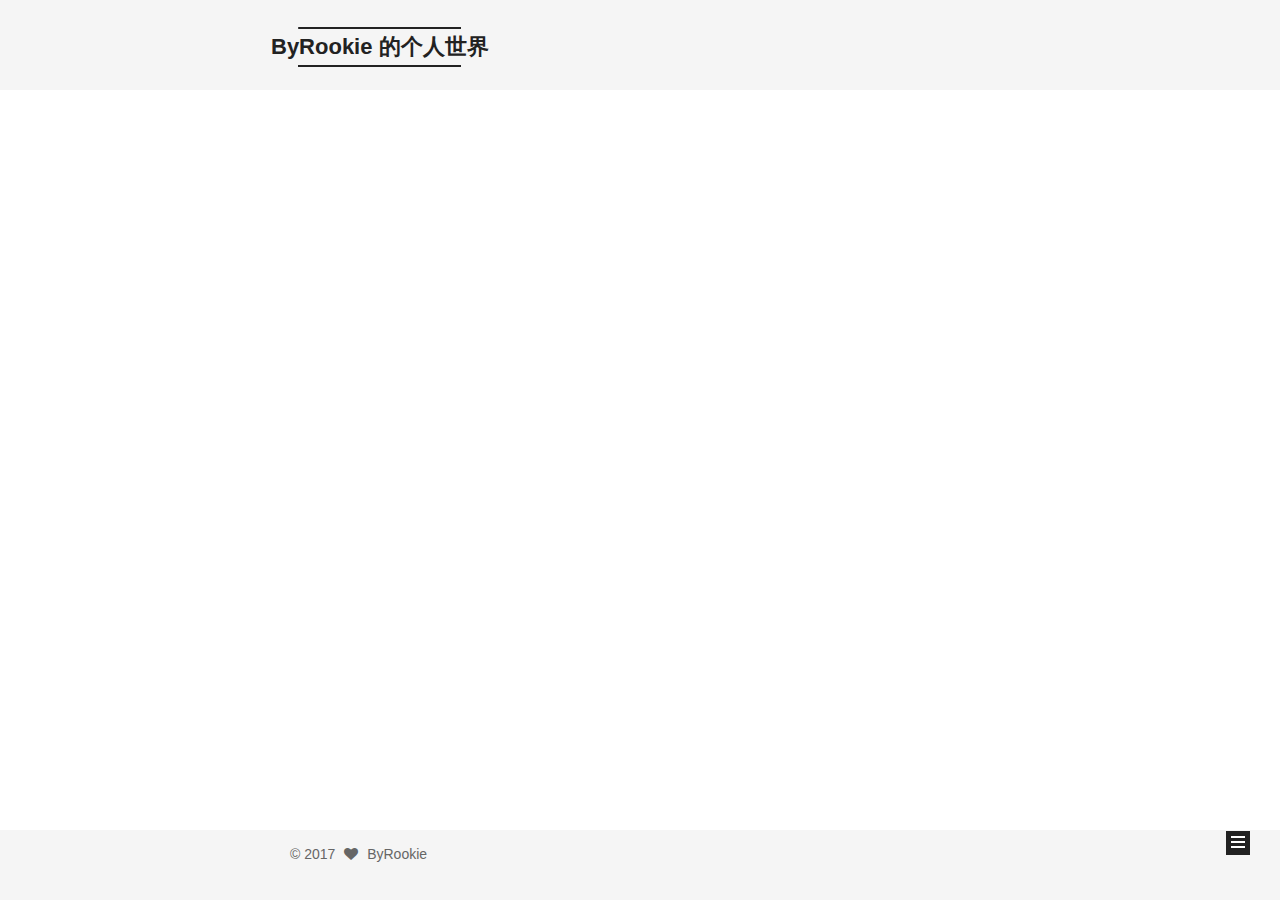
==== commit 59ba283b: "Site updated: 2017-09-21 11:00:09" ====
--- a/index.html
+++ b/index.html
@@ -60,7 +60,7 @@
 
 
 
-  <link rel="shortcut icon" type="image/x-icon" href="/favicon.ico?v=5.1.2" />
+  <link rel="shortcut icon" type="image/x-icon" href="https://cdn4.iconfinder.com/data/icons/ironman_lin/128/ironman_III.png?v=5.1.2" />
 
 
 
@@ -245,12 +245,12 @@
   
   
 
-  <article class="post post-type-Hello" itemscope itemtype="http://schema.org/Article">
+  <article class="post post-type-normal" itemscope itemtype="http://schema.org/Article">
   
   
   
   <div class="post-block">
-    <link itemprop="mainEntityOfPage" href="http://yoursite.com/2017/09/21/hello-world/">
+    <link itemprop="mainEntityOfPage" href="http://yoursite.com/2017/09/21/Hello/">
 
     <span hidden itemprop="author" itemscope itemtype="http://schema.org/Person">
       <meta itemprop="name" content="ByRookie">
@@ -269,7 +269,7 @@
         
           <h1 class="post-title" itemprop="name headline">
                 
-                <a class="post-title-link" href="/2017/09/21/hello-world/" itemprop="url">Hello World</a></h1>
+                <a class="post-title-link" href="/2017/09/21/Hello/" itemprop="url">Hello</a></h1>
         
 
         <div class="post-meta">
@@ -281,7 +281,7 @@
               
                 <span class="post-meta-item-text">发表于</span>
               
-              <time title="创建于" itemprop="dateCreated datePublished" datetime="2017-09-21T09:50:01+08:00">
+              <time title="创建于" itemprop="dateCreated datePublished" datetime="2017-09-21T10:56:59+08:00">
                 2017-09-21
               </time>
             
@@ -299,7 +299,7 @@
 
           
           
-             <span id="/2017/09/21/hello-world/" class="leancloud_visitors" data-flag-title="Hello World">
+             <span id="/2017/09/21/Hello/" class="leancloud_visitors" data-flag-title="Hello">
                <span class="post-meta-divider">|</span>
                <span class="post-meta-item-icon">
                  <i class="fa fa-eye"></i>
@@ -332,16 +332,7 @@
       
         
           
-            <p>Welcome to <a href="https://hexo.io/" target="_blank" rel="external">Hexo</a>! This is your very first post. Check <a href="https://hexo.io/docs/" target="_blank" rel="external">documentation</a> for more info. If you get any problems when using Hexo, you can find the answer in <a href="https://hexo.io/docs/troubleshooting.html" target="_blank" rel="external">troubleshooting</a> or you can ask me on <a href="https://github.com/hexojs/hexo/issues" target="_blank" rel="external">GitHub</a>.</p>
-<h2 id="Quick-Start"><a href="#Quick-Start" class="headerlink" title="Quick Start"></a>Quick Start</h2><h3 id="Create-a-new-post"><a href="#Create-a-new-post" class="headerlink" title="Create a new post"></a>Create a new post</h3><figure class="highlight bash"><table><tr><td class="gutter"><pre><div class="line">1</div></pre></td><td class="code"><pre><div class="line">$ hexo new <span class="string">"My New Post"</span></div></pre></td></tr></table></figure>
-<p>More info: <a href="https://hexo.io/docs/writing.html" target="_blank" rel="external">Writing</a></p>
-<h3 id="Run-server"><a href="#Run-server" class="headerlink" title="Run server"></a>Run server</h3><figure class="highlight bash"><table><tr><td class="gutter"><pre><div class="line">1</div></pre></td><td class="code"><pre><div class="line">$ hexo server</div></pre></td></tr></table></figure>
-<p>More info: <a href="https://hexo.io/docs/server.html" target="_blank" rel="external">Server</a></p>
-<h3 id="Generate-static-files"><a href="#Generate-static-files" class="headerlink" title="Generate static files"></a>Generate static files</h3><figure class="highlight bash"><table><tr><td class="gutter"><pre><div class="line">1</div></pre></td><td class="code"><pre><div class="line">$ hexo generate</div></pre></td></tr></table></figure>
-<p>More info: <a href="https://hexo.io/docs/generating.html" target="_blank" rel="external">Generating</a></p>
-<h3 id="Deploy-to-remote-sites"><a href="#Deploy-to-remote-sites" class="headerlink" title="Deploy to remote sites"></a>Deploy to remote sites</h3><figure class="highlight bash"><table><tr><td class="gutter"><pre><div class="line">1</div></pre></td><td class="code"><pre><div class="line">$ hexo deploy</div></pre></td></tr></table></figure>
-<p>More info: <a href="https://hexo.io/docs/deployment.html" target="_blank" rel="external">Deployment</a></p>
-
+            <h3 id="测试页面"><a href="#测试页面" class="headerlink" title="测试页面"></a>测试页面</h3>
           
         
       
--- a/css/main.css
+++ b/css/main.css
@@ -1818,7 +1818,7 @@
   width: 4px;
   height: 4px;
   border-radius: 50%;
-  background: #d50a39;
+  background: #b88ad4;
 }
 .links-of-blogroll {
   font-size: 13px;
